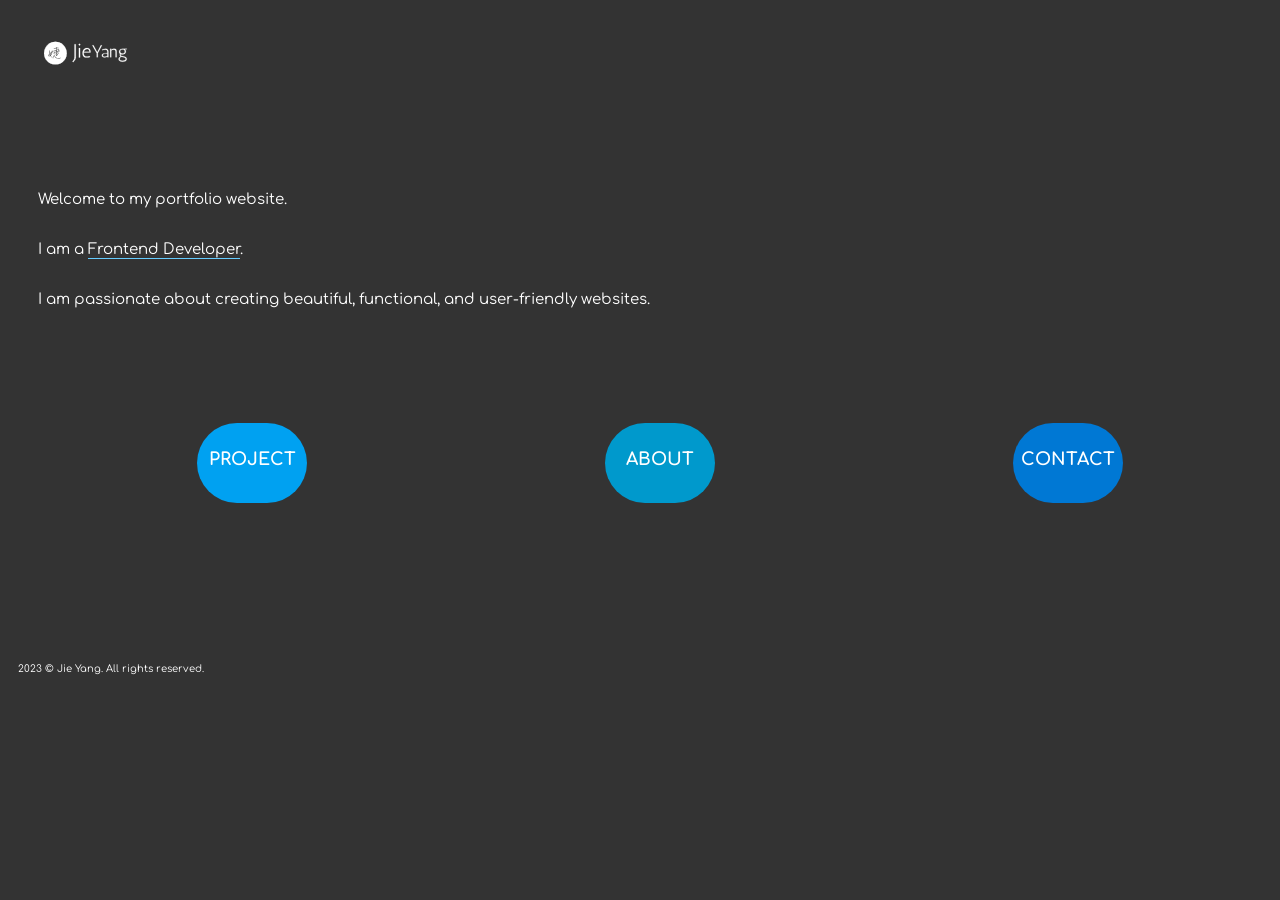
==== index.html @ 7325fe2e "Re-establishing repo contents Moving contents to a new repo to avoid issues with unwanted files" ====
<!DOCTYPE html>
<html lang="en">
<head>
    <meta charset="UTF-8">
    <meta name="viewport" content="initial-scale=1.0, width=device-width">
    <title>JIE YANG PORTFOLIO</title>
    <link rel="preconnect" href="https://fonts.googleapis.com">
    <link rel="preconnect" href="https://fonts.gstatic.com" crossorigin>
    <link href="https://fonts.googleapis.com/css2?family=Comfortaa:wght@300&display=swap" rel="stylesheet">
    <link href="css/main.css" rel="stylesheet">

    <script defer type="module" src="js/main.js"></script>

</head>
<body>
    <header id="index-main-header">
        <div id="logo">
            <a href="index.html"><img src="images/logo.svg" alt="logo"></a>
        </div>
    </header>

    <section id="intro">
        <h2 class="hidden">self-intro</h2>
        <p>Welcome to my portfolio website. <br>I am a <span class="underline">Frontend Developer</span>.<br> I am passionate about creating beautiful, functional, and user-friendly websites.</p>
        <nav id="index-main-nav">
            <ul>
                <li><a href="project.html" id="left"><h3>PROJECT</h3></a></li>
                <li><a href="about.html" id="middle"><h3>ABOUT</h3></a></li>
                <li><a href="contact.html" id="right"><h3>CONTACT</h3></a></li>
            </ul>
        </nav>
    </section>

    <footer id="main-footer">
        <p>2023 © Jie Yang. All rights reserved.</p>
    </footer>


</body>
</html>
---- css/main.css ----
body{font-family:"Comfortaa",arial,sans-serif;background-color:#333;color:#fff}.hidden{display:none}a{text-decoration:none;color:#fff}li{list-style:none}#main-header{display:flex;justify-content:space-between}#main-header #logo{width:200px;margin:30px 30px}#main-header #main-nav .hamburger-button{width:55px;height:40px;background:url(../images/hamburger.svg) no-repeat center;margin-top:40px;transition:all .5s ease;border:0}#main-header #main-nav .hamburger-button.expanded{transform:rotate(90deg)}#main-header #main-nav #burger-con{width:100%;margin-top:40px;margin-bottom:15px;display:none}#main-header #main-nav #burger-con.slide-toggle{display:block}#main-header #main-nav #burger-con ul{padding:0;color:#fff;z-index:333}#main-header #main-nav #burger-con ul li a{display:block;padding:10px;width:120px;height:35px;text-align:center;font-size:20px}#main-header #main-nav #burger-con ul li a:hover{color:#6cf}@media screen and (min-width: 768px){#main-header #logo{width:300px}#main-header #main-nav .hamburger-button{display:none}#main-header #main-nav #burger-con{display:block}#main-header #main-nav ul{display:flex;justify-content:space-around}#main-header #main-nav ul li a{padding:10px;width:60px;height:60px}}@media screen and (min-width: 1920px){#main-header #main-nav ul li a{padding:10px;width:100px;height:100px}}#index-main-header #logo{display:block;height:90px;margin-top:35px;margin-left:35px;max-width:85px;z-index:333}#index-main-header #logo .logo1{width:150px}@media screen and (min-width: 768px){#index-main-header #logo .logo1{height:90px;width:200px}}#thanks-light-box{display:flex;justify-content:space-around}#thanks-light-box #close-btn{background-color:rgba(0,0,0,0);border:none;width:50px;height:50px}#thanks-light-box p{margin:200px auto;line-height:30px}#thanks-light-box .heart-icon{position:absolute;top:60%;left:50%}#main-footer{display:flex;justify-content:space-between;margin-top:150px}#main-footer p{font-size:10px;margin-left:10px}#case-footer{display:flex;justify-content:space-evenly}#case-footer a{display:block;width:50%;height:30%;text-align:center}#case-footer a img{width:50%;height:50%}#case-footer footer p{line-height:40px}.project-image{position:relative;overflow:hidden}.project-hero-h2{position:absolute;top:-20px;left:0;width:100%;height:100%;background-color:rgba(0,0,0,.4);color:#fff;padding:20px;opacity:0;transition:opacity .3s ease;pointer-events:none;display:flex;justify-content:center;align-items:center}.project-image:hover .project-hero-h2{opacity:1;pointer-events:auto}.video-player{display:flex;flex-direction:column;align-items:center;height:100vh}.video-player #myVideo{max-width:800px;width:100%}.controls{margin-top:25px;display:flex;justify-content:center}.video-btn{width:90px;height:75px;border-radius:75px;padding:8px 16px;margin:0 5px;font-size:16px;cursor:pointer;color:#333;background-color:#fff}.video-btn:hover{background-color:#6cf}#intro{margin-top:50px}#intro p{line-height:50px;font-size:15px;margin-left:30px}#intro .underline{text-decoration:underline;text-underline-position:under;text-decoration-color:#6cf;padding-bottom:5px;margin-bottom:5px}#index-main-nav{margin-top:80px}#index-main-nav ul{display:flex;justify-content:space-around}#index-main-nav ul li a{display:block;text-align:center;width:110px;height:80px;border-radius:75px;color:#fff;font-size:15px}#index-main-nav ul li a:hover{border:2px solid #fff;transition:.5s ease-in-out}#index-main-nav ul li h3{text-align:center;padding-top:25%}#index-main-nav ul li #left{background-color:#00a1f1}#index-main-nav ul li #middle{background-color:#09c}#index-main-nav ul li #right{background-color:#0078d4}@media screen and (min-width: 1920px){#index-main-nav a{width:150px;height:100px;line-height:3;font-size:20px}}#project .title{margin-top:50px}#project .title h2{margin-left:10px}#project p{margin:20px 30px 10px;line-height:35px}#project #select{margin-top:50px}#project #select ul{display:flex;justify-content:space-evenly}#project #select ul button{width:80px;height:50px;border-radius:75PX;background-color:#09c;color:#fff}#project #select ul button:hover{border:2px solid #fff;background-color:#6cf}#project-gallery{margin:0 auto;max-width:1920px}.gallery-box{width:90%;margin:10px}.gallery-image{width:100%;height:230px;transition:transform .3s ease-in-out}.gallery-image:hover{transform:scale(0.9)}@media screen and (min-width: 768px){#select ul button{width:110px;height:80px}#project-gallery{display:flex;flex-wrap:wrap;justify-content:space-around}.gallery-box{width:48%}.gallery-image{height:90%}}#project-case{margin-top:100px;margin-bottom:50px}#project-case img{max-width:100%}#project-case h2{color:#00a1f1;line-height:50px}#project-case #case-study{margin-top:50px}#project-case #case-study h3{font-size:16px;margin-top:20px;color:#00a1f1}#project-case #case-study p{font-size:13px;line-height:30px}#project-case #case-study img{max-width:100%}#self-intro{position:relative}#self-intro .self-image{position:absolute;max-width:50%;height:auto;z-index:-333;bottom:35%;right:10px}#self-intro div{max-width:100%;position:relative}#self-intro div p{line-height:30px;font-size:16px;margin:20px 50px}#self-intro div .icon{width:30px;height:30px}@media screen and (min-width: 768px){#self-intro .self-image{bottom:-15%;right:10px}#self-intro div{max-width:100%}#self-intro div p{line-height:30px;font-size:16px;margin:20px 50px}#self-intro div .icon{width:30px;height:30px}}@media screen and (min-width: 1920px){#self-intro .self-image{bottom:-20%}}#contact{margin-top:80px}#contact h2{margin-bottom:50px}#contact p{line-height:30px;margin:30px 30px}#find #send-email{width:90%;height:80px;margin:0 auto;border-radius:75px;background-color:#fff;color:#000;display:flex;justify-content:space-between}#find #send-email p{margin:20px;font-size:20px}#find #send-email p img{width:35%;height:35%}#find #send-email a{width:30%;height:100%;border-radius:75px;background-color:#09c;z-index:333;display:flex;justify-content:center;align-items:center}#find #send-email a:hover{border:2px solid #fff;background-color:#6cf}#find #social-media{width:90%;margin:40px auto;border:2px solid #6cf}#find #social-media .social-media-icon{display:flex;justify-content:space-evenly;margin-top:50px}#find #social-media .social-media-icon p{margin:50px 100px 20px 80px}#send-message .form-message #message-btn{width:30%;background-color:#09c;color:#fff;font-size:20px}#send-message .form-message #message-btn:hover{border:2px solid #fff;background-color:#6cf}#send-message .form-message textarea{height:200px}#send-message .form-message input,#send-message textarea,#send-message button{width:90%;height:80px;margin:20px 20px;border-radius:75px}#send-message #name{border:2px solid #00a1f1}#send-message #email{border:2px solid #09c}#send-message #message{border:2px solid #0078d4;height:300px}#thanks-light-box{width:60%;display:none;position:fixed;top:50%;left:50%;transform:translate(-50%, -50%);background-color:#333;color:#fff;padding:20px;border-radius:5px;box-shadow:0 0 10px rgba(0,0,0,.5)}#thanks-light-box #close-btn{background-color:rgba(0,0,0,0);border:none;width:50px;height:50px}#thanks-light-box p{margin:200px 50px;line-height:30px}#thanks-light-box .heart-icon{position:absolute;top:70%;left:50%}@media screen and (min-width: 768px){#find #send-email{height:100px}#find #send-email p{font-size:1fpx}#find #send-email p img{width:50%;height:50%}#find #send-email a{width:30%}#find #social-media{height:300px}#send-message{margin-left:30px}#send-message .form-message #message-btn{height:120px}}@media screen and (min-width: 1920px){#find #send-email{height:150px}#find #send-email a{width:20%}#send-message{margin-left:50px}#send-message .form-message #message-btn{height:180px;width:20%}}/*# sourceMappingURL=main.css.map */
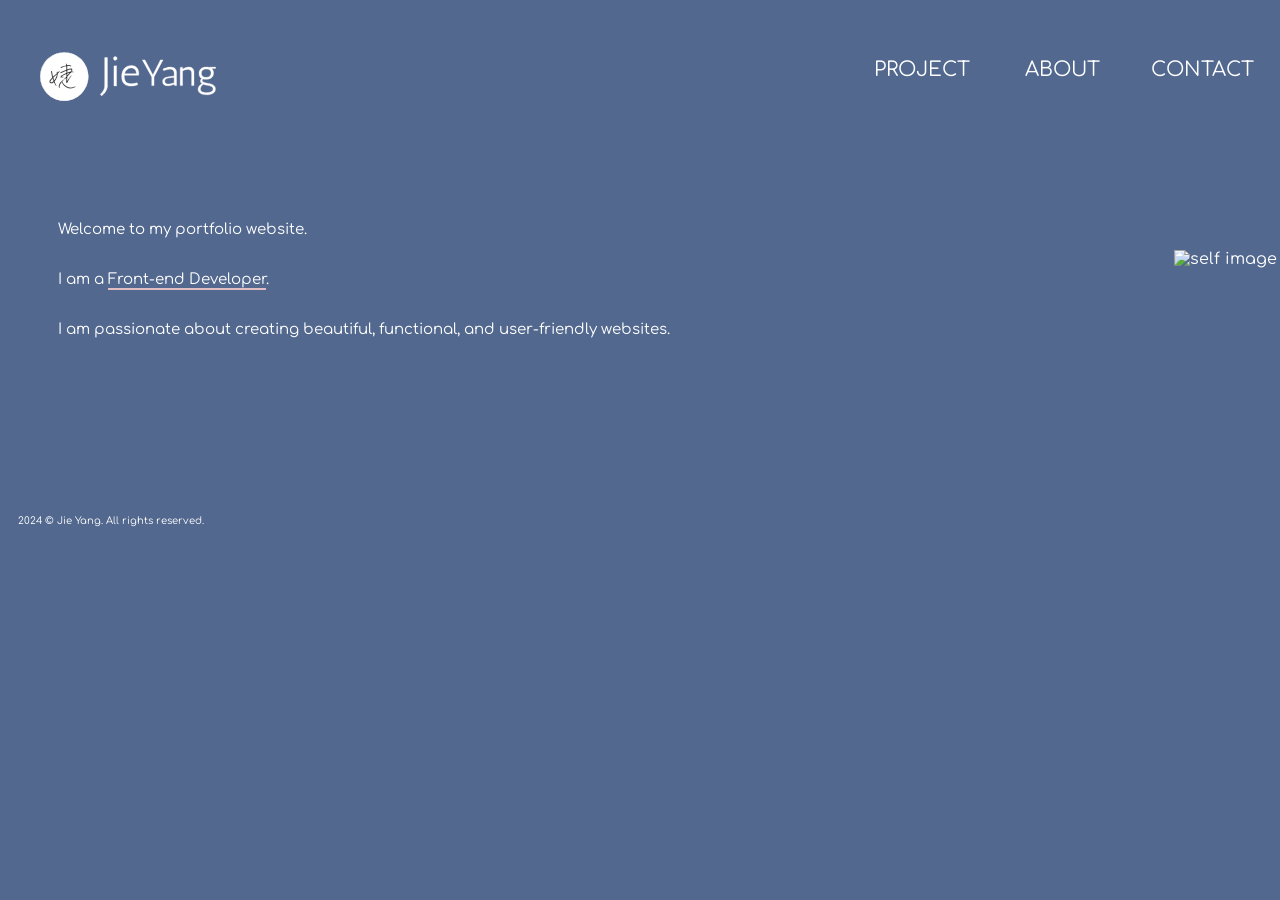
==== commit c86b9210: "redesign the website" ====
--- a/index.html
+++ b/index.html
@@ -9,30 +9,36 @@
     <link href="https://fonts.googleapis.com/css2?family=Comfortaa:wght@300&display=swap" rel="stylesheet">
     <link href="css/main.css" rel="stylesheet">
 
-    <script defer type="module" src="js/main.js"></script>
 
 </head>
-<body>
-    <header id="index-main-header">
+<body id="index-page">
+
+    <header id="main-header">
         <div id="logo">
             <a href="index.html"><img src="images/logo.svg" alt="logo"></a>
         </div>
+    <nav id="main-nav">
+        <h2 class="hidden">Main Navigation</h2>
+        <button id="button" class="hamburger-button"></button>
+        <div id="burger-con">
+            <ul id="burger-menu">
+                <li><a href="project.html">PROJECT</a></li>
+                <li><a href="about.html">ABOUT</a></li>
+                <li><a href="contact.html">CONTACT</a></li>
+            </ul>
+        </div>
+    </nav>
     </header>
 
     <section id="intro">
         <h2 class="hidden">self-intro</h2>
-        <p>Welcome to my portfolio website. <br>I am a <span class="underline">Frontend Developer</span>.<br> I am passionate about creating beautiful, functional, and user-friendly websites.</p>
-        <nav id="index-main-nav">
-            <ul>
-                <li><a href="project.html" id="left"><h3>PROJECT</h3></a></li>
-                <li><a href="about.html" id="middle"><h3>ABOUT</h3></a></li>
-                <li><a href="contact.html" id="right"><h3>CONTACT</h3></a></li>
-            </ul>
-        </nav>
+        <p>Welcome to my portfolio website. <br>I am a <span class="underline">Front-end Developer</span>.<br> I am passionate about creating beautiful, functional, and user-friendly websites.</p>
+            <img src="images/self.png" alt="self image" class="self-image-hat">
+
     </section>
 
     <footer id="main-footer">
-        <p>2023 © Jie Yang. All rights reserved.</p>
+        <p>2024 © Jie Yang. All rights reserved.</p>
     </footer>
 
 
--- a/css/main.css
+++ b/css/main.css
@@ -1 +1 @@
-body{font-family:"Comfortaa",arial,sans-serif;background-color:#333;color:#fff}.hidden{display:none}a{text-decoration:none;color:#fff}li{list-style:none}#main-header{display:flex;justify-content:space-between}#main-header #logo{width:200px;margin:30px 30px}#main-header #main-nav .hamburger-button{width:55px;height:40px;background:url(../images/hamburger.svg) no-repeat center;margin-top:40px;transition:all .5s ease;border:0}#main-header #main-nav .hamburger-button.expanded{transform:rotate(90deg)}#main-header #main-nav #burger-con{width:100%;margin-top:40px;margin-bottom:15px;display:none}#main-header #main-nav #burger-con.slide-toggle{display:block}#main-header #main-nav #burger-con ul{padding:0;color:#fff;z-index:333}#main-header #main-nav #burger-con ul li a{display:block;padding:10px;width:120px;height:35px;text-align:center;font-size:20px}#main-header #main-nav #burger-con ul li a:hover{color:#6cf}@media screen and (min-width: 768px){#main-header #logo{width:300px}#main-header #main-nav .hamburger-button{display:none}#main-header #main-nav #burger-con{display:block}#main-header #main-nav ul{display:flex;justify-content:space-around}#main-header #main-nav ul li a{padding:10px;width:60px;height:60px}}@media screen and (min-width: 1920px){#main-header #main-nav ul li a{padding:10px;width:100px;height:100px}}#index-main-header #logo{display:block;height:90px;margin-top:35px;margin-left:35px;max-width:85px;z-index:333}#index-main-header #logo .logo1{width:150px}@media screen and (min-width: 768px){#index-main-header #logo .logo1{height:90px;width:200px}}#thanks-light-box{display:flex;justify-content:space-around}#thanks-light-box #close-btn{background-color:rgba(0,0,0,0);border:none;width:50px;height:50px}#thanks-light-box p{margin:200px auto;line-height:30px}#thanks-light-box .heart-icon{position:absolute;top:60%;left:50%}#main-footer{display:flex;justify-content:space-between;margin-top:150px}#main-footer p{font-size:10px;margin-left:10px}#case-footer{display:flex;justify-content:space-evenly}#case-footer a{display:block;width:50%;height:30%;text-align:center}#case-footer a img{width:50%;height:50%}#case-footer footer p{line-height:40px}.project-image{position:relative;overflow:hidden}.project-hero-h2{position:absolute;top:-20px;left:0;width:100%;height:100%;background-color:rgba(0,0,0,.4);color:#fff;padding:20px;opacity:0;transition:opacity .3s ease;pointer-events:none;display:flex;justify-content:center;align-items:center}.project-image:hover .project-hero-h2{opacity:1;pointer-events:auto}.video-player{display:flex;flex-direction:column;align-items:center;height:100vh}.video-player #myVideo{max-width:800px;width:100%}.controls{margin-top:25px;display:flex;justify-content:center}.video-btn{width:90px;height:75px;border-radius:75px;padding:8px 16px;margin:0 5px;font-size:16px;cursor:pointer;color:#333;background-color:#fff}.video-btn:hover{background-color:#6cf}#intro{margin-top:50px}#intro p{line-height:50px;font-size:15px;margin-left:30px}#intro .underline{text-decoration:underline;text-underline-position:under;text-decoration-color:#6cf;padding-bottom:5px;margin-bottom:5px}#index-main-nav{margin-top:80px}#index-main-nav ul{display:flex;justify-content:space-around}#index-main-nav ul li a{display:block;text-align:center;width:110px;height:80px;border-radius:75px;color:#fff;font-size:15px}#index-main-nav ul li a:hover{border:2px solid #fff;transition:.5s ease-in-out}#index-main-nav ul li h3{text-align:center;padding-top:25%}#index-main-nav ul li #left{background-color:#00a1f1}#index-main-nav ul li #middle{background-color:#09c}#index-main-nav ul li #right{background-color:#0078d4}@media screen and (min-width: 1920px){#index-main-nav a{width:150px;height:100px;line-height:3;font-size:20px}}#project .title{margin-top:50px}#project .title h2{margin-left:10px}#project p{margin:20px 30px 10px;line-height:35px}#project #select{margin-top:50px}#project #select ul{display:flex;justify-content:space-evenly}#project #select ul button{width:80px;height:50px;border-radius:75PX;background-color:#09c;color:#fff}#project #select ul button:hover{border:2px solid #fff;background-color:#6cf}#project-gallery{margin:0 auto;max-width:1920px}.gallery-box{width:90%;margin:10px}.gallery-image{width:100%;height:230px;transition:transform .3s ease-in-out}.gallery-image:hover{transform:scale(0.9)}@media screen and (min-width: 768px){#select ul button{width:110px;height:80px}#project-gallery{display:flex;flex-wrap:wrap;justify-content:space-around}.gallery-box{width:48%}.gallery-image{height:90%}}#project-case{margin-top:100px;margin-bottom:50px}#project-case img{max-width:100%}#project-case h2{color:#00a1f1;line-height:50px}#project-case #case-study{margin-top:50px}#project-case #case-study h3{font-size:16px;margin-top:20px;color:#00a1f1}#project-case #case-study p{font-size:13px;line-height:30px}#project-case #case-study img{max-width:100%}#self-intro{position:relative}#self-intro .self-image{position:absolute;max-width:50%;height:auto;z-index:-333;bottom:35%;right:10px}#self-intro div{max-width:100%;position:relative}#self-intro div p{line-height:30px;font-size:16px;margin:20px 50px}#self-intro div .icon{width:30px;height:30px}@media screen and (min-width: 768px){#self-intro .self-image{bottom:-15%;right:10px}#self-intro div{max-width:100%}#self-intro div p{line-height:30px;font-size:16px;margin:20px 50px}#self-intro div .icon{width:30px;height:30px}}@media screen and (min-width: 1920px){#self-intro .self-image{bottom:-20%}}#contact{margin-top:80px}#contact h2{margin-bottom:50px}#contact p{line-height:30px;margin:30px 30px}#find #send-email{width:90%;height:80px;margin:0 auto;border-radius:75px;background-color:#fff;color:#000;display:flex;justify-content:space-between}#find #send-email p{margin:20px;font-size:20px}#find #send-email p img{width:35%;height:35%}#find #send-email a{width:30%;height:100%;border-radius:75px;background-color:#09c;z-index:333;display:flex;justify-content:center;align-items:center}#find #send-email a:hover{border:2px solid #fff;background-color:#6cf}#find #social-media{width:90%;margin:40px auto;border:2px solid #6cf}#find #social-media .social-media-icon{display:flex;justify-content:space-evenly;margin-top:50px}#find #social-media .social-media-icon p{margin:50px 100px 20px 80px}#send-message .form-message #message-btn{width:30%;background-color:#09c;color:#fff;font-size:20px}#send-message .form-message #message-btn:hover{border:2px solid #fff;background-color:#6cf}#send-message .form-message textarea{height:200px}#send-message .form-message input,#send-message textarea,#send-message button{width:90%;height:80px;margin:20px 20px;border-radius:75px}#send-message #name{border:2px solid #00a1f1}#send-message #email{border:2px solid #09c}#send-message #message{border:2px solid #0078d4;height:300px}#thanks-light-box{width:60%;display:none;position:fixed;top:50%;left:50%;transform:translate(-50%, -50%);background-color:#333;color:#fff;padding:20px;border-radius:5px;box-shadow:0 0 10px rgba(0,0,0,.5)}#thanks-light-box #close-btn{background-color:rgba(0,0,0,0);border:none;width:50px;height:50px}#thanks-light-box p{margin:200px 50px;line-height:30px}#thanks-light-box .heart-icon{position:absolute;top:70%;left:50%}@media screen and (min-width: 768px){#find #send-email{height:100px}#find #send-email p{font-size:1fpx}#find #send-email p img{width:50%;height:50%}#find #send-email a{width:30%}#find #social-media{height:300px}#send-message{margin-left:30px}#send-message .form-message #message-btn{height:120px}}@media screen and (min-width: 1920px){#find #send-email{height:150px}#find #send-email a{width:20%}#send-message{margin-left:50px}#send-message .form-message #message-btn{height:180px;width:20%}}/*# sourceMappingURL=main.css.map */+body{font-family:"Comfortaa",arial,sans-serif;background-color:#52688f;color:#fff}.hidden{display:none}a{text-decoration:none;color:#fff}li{list-style:none}#main-header{display:flex;justify-content:space-between}#main-header #logo{width:140px;margin:30px 30px}#main-header #main-nav .hamburger-button{width:55px;height:40px;background:url(../images/hamburger.svg) no-repeat center;margin-top:40px;transition:all .5s ease;border:0}#main-header #main-nav .hamburger-button.expanded{transform:rotate(90deg)}#main-header #main-nav #burger-con{width:100%;margin-top:40px;margin-bottom:15px;display:none}#main-header #main-nav #burger-con.slide-toggle{display:block}#main-header #main-nav #burger-con ul{padding:0;color:#fff;z-index:333}#main-header #main-nav #burger-con ul li a{display:block;padding:10px;width:120px;height:35px;text-align:center;font-size:20px}#main-header #main-nav #burger-con ul li a:hover{color:#e1bcc3}@media screen and (min-width: 768px){#main-header #logo{width:180px}#main-header #main-nav .hamburger-button{display:none}#main-header #main-nav #burger-con{display:block}#main-header #main-nav ul{display:flex;justify-content:space-around}#main-header #main-nav ul li a{padding:10px;width:60px;height:60px}}@media screen and (min-width: 1920px){#main-header #main-nav ul li a{padding:10px;width:100px;height:100px}}#thanks-light-box{display:flex;justify-content:space-around}#thanks-light-box #close-btn{background-color:rgba(0,0,0,0);border:none;width:50px;height:50px}#thanks-light-box p{margin:200px auto;line-height:30px}#thanks-light-box .heart-icon{position:absolute;top:60%;left:50%}#main-footer{display:flex;justify-content:space-between;margin-top:150px;margin-bottom:10px}#main-footer p{font-size:10px;margin-left:10px}#index{position:relative}#index footer{position:absolute;top:150%}@media screen and (min-width: 728px){#index{position:relative}#index footer{position:absolute;top:180%}}.project-image{position:relative;overflow:hidden}.project-hero-h2{position:absolute;top:-20px;left:0;width:100%;height:100%;background-color:rgba(0,0,0,.4);color:#fff;padding:20px;opacity:0;transition:opacity .3s ease;pointer-events:none;display:flex;justify-content:center;align-items:center}.project-image:hover .project-hero-h2{opacity:1;pointer-events:auto}.video-player{display:flex;flex-direction:column;align-items:center;height:auto;position:relative}.video-player #myVideo{width:100%}.controls{position:absolute;top:50%;left:50%;transform:translate(-50%, -50%);justify-content:center;display:none}.controls .video-btn{width:50px;height:50px;border-radius:50%;cursor:pointer;background-color:#bf787e;margin:0 5px;border:none}.controls .video-btn:hover{background-color:#e1bcc3}@media screen and (min-width: 768px){#myVideo{max-width:80%}.video-btn{width:120px;height:120px;margin:0px 15px}}@media screen and (min-width: 1920px){.video-btn{width:350px;height:350px;margin:0px 20px}}#intro{margin:50px 20px;position:relative}#intro p{line-height:50px;font-size:15px;margin-left:30px}#intro .underline{text-decoration:underline;text-decoration-thickness:2px;text-underline-position:under;text-decoration-color:#e1bcc3;padding-bottom:5px;margin-bottom:5px}.self-image-hat{position:absolute;max-width:45%;height:auto;z-index:-333;top:100%;right:-25px}@media screen and (min-width: 768px){.self-image-hat{max-width:35%;height:auto;z-index:-333;top:70%}}@media screen and (min-width: 1200px){.self-image-hat{max-width:30%;height:auto;z-index:-333;top:30%}}@media screen and (min-width: 1920px){#index-main-nav a{width:150px;height:100px;line-height:3;font-size:20px}}#project{margin-bottom:-10px}#project .title{margin-top:50px}#project .title h2{margin-left:10px}#project p{margin:20px 30px 10px;line-height:35px}#project #select{margin-top:80px;margin-bottom:20px}#project #select ul{display:flex}#project #select ul button{margin-left:15px;font-size:15px;width:100px;height:90px;border-radius:75px;background-color:#bf787e;color:#fff}#project #select ul button:hover{border:2px solid #fff;background-color:#e1bcc3}#project-gallery{margin:0 auto}.gallery-box{background-color:rgba(13,67,115,.5);box-shadow:0px 4px 8px rgba(0,0,0,.2);margin:10px 0;padding:20px}.gallery-box .project-title{font-size:12px;color:#e1bcc3;margin-bottom:20px}.gallery-image{width:44vh;height:30vh;transition:transform .3s ease-in-out}.gallery-image:hover{transform:scale(0.9)}@media screen and (min-width: 768px){#project-gallery{display:flex;flex-wrap:wrap;justify-content:space-around;margin:0 auto}#project-gallery .gallery-box .project-title{font-size:15px;margin:20px 0}#project-gallery .gallery-image{width:600px;height:400px}}#project-case{margin-top:100px;margin-bottom:50px}#project-case img{max-width:100%}#project-case h2{color:#bf787e;line-height:50px}#project-case #case-study{margin-top:50px}#project-case #case-study h3{font-size:16px;margin-top:20px;color:#bf787e}#project-case #case-study p{font-size:13px;line-height:30px}#project-case #case-study img{max-width:100%}#self-intro #tools-images{display:flex;justify-content:space-around;margin-top:30px;margin-bottom:50px}#self-intro .pink{color:#e1bcc3}#self-intro div{padding:20px 40px;border-radius:2%}#self-intro div p{line-height:30px;font-size:12px;margin:20px 0px}#self-intro div h3{margin-bottom:50px}#self-intro div .icon{width:30px;height:30px}#self-intro #work{background-color:rgba(13,67,115,.5);box-shadow:0px 4px 8px rgba(0,0,0,.2)}#self-intro #work #education{margin:0 auto}#self-intro #life{margin-top:30px;background-color:rgba(13,67,115,.5);box-shadow:0px 4px 8px rgba(0,0,0,.2)}#self-intro #hobby-images{display:flex;justify-content:space-around;margin-bottom:20px}@media screen and (min-width: 768px){#self-intro div p{font-size:15px}}#contact{margin-top:50px}#contact h2{margin-bottom:50px;font-size:15px}#contact p{line-height:30px;margin:30px 30px;font-size:12px}#find #send-email{width:80%;height:60px;margin:0 auto;border-radius:75px;background-color:#fff;color:#343434;display:flex;justify-content:space-between}#find #send-email #email-placeholder{margin:20px;font-size:15px}#find #send-email #email-placeholder img{width:25px;height:25px}#find #send-email a{width:30%;height:100%;border-radius:75px;background-color:#bf787e;z-index:333;display:flex;justify-content:center;align-items:center}#find #send-email a:hover{border:2px solid #fff;background-color:#e1bcc3}#find #social-media{width:85%;margin:40px auto;border:2px solid #e1bcc3;border-radius:10%;font-size:12px}#find #social-media img{width:25px;height:25px}#find #social-media .social-media-icon{display:flex;justify-content:space-evenly;margin-top:10px}#find #social-media .social-media-icon p{margin:50px 100px 20px 80px}#send-message{background-color:rgba(13,67,115,.5);box-shadow:0px 4px 8px rgba(0,0,0,.2);border-radius:5%}#send-message h2{padding-top:50px;margin-left:20px;font-size:15px}#send-message img{width:35px;height:35px}#send-message .form-message #message-btn{width:30%;height:75px;background-color:#bf787e;color:#fff;font-size:18px}#send-message .form-message #message-btn:hover{border:2px solid #fff;background-color:#e1bcc3}#send-message .form-message textarea{height:200px}#send-message .form-message input,#send-message textarea,#send-message button{width:90%;height:65px;margin:20px 20px;border-radius:55px;border:2px solid #bf787e}#thanks-light-box{width:60%;display:none;position:fixed;top:50%;left:50%;transform:translate(-50%, -50%);background-color:#52688f;color:#fff;padding:20px;border-radius:5px;box-shadow:0 0 10px rgba(0,0,0,.5)}#thanks-light-box #close-btn{background-color:rgba(0,0,0,0);border:none;width:35px;height:35px}#thanks-light-box p{margin:200px 50px;line-height:30px}#thanks-light-box .heart-icon{position:absolute;top:70%;left:50%}@media screen and (min-width: 768px){#content{width:60%;margin:0 auto}#contact h2{font-size:20px}#contact p{font-size:15px}#find #send-email{height:75px}#find #send-email p{font-size:20px}#find #send-email p img{width:50%;height:50%}#find #send-email a{width:25%}#find #social-media{height:200px}#send-message{margin:30px auto}#send-message .form-message #message-btn{width:22%;height:80px}#send-message .form-message input,#send-message textarea,#send-message button{width:65%;height:65px;margin:20px 15%}}@media screen and (min-width: 1920px){#find #send-email{width:60%}#find a{width:20%}.form-message #message-btn{width:20%;height:80px}.form-message input,textarea,button{width:60%;height:80px;margin:20px 15%}}/*# sourceMappingURL=main.css.map */
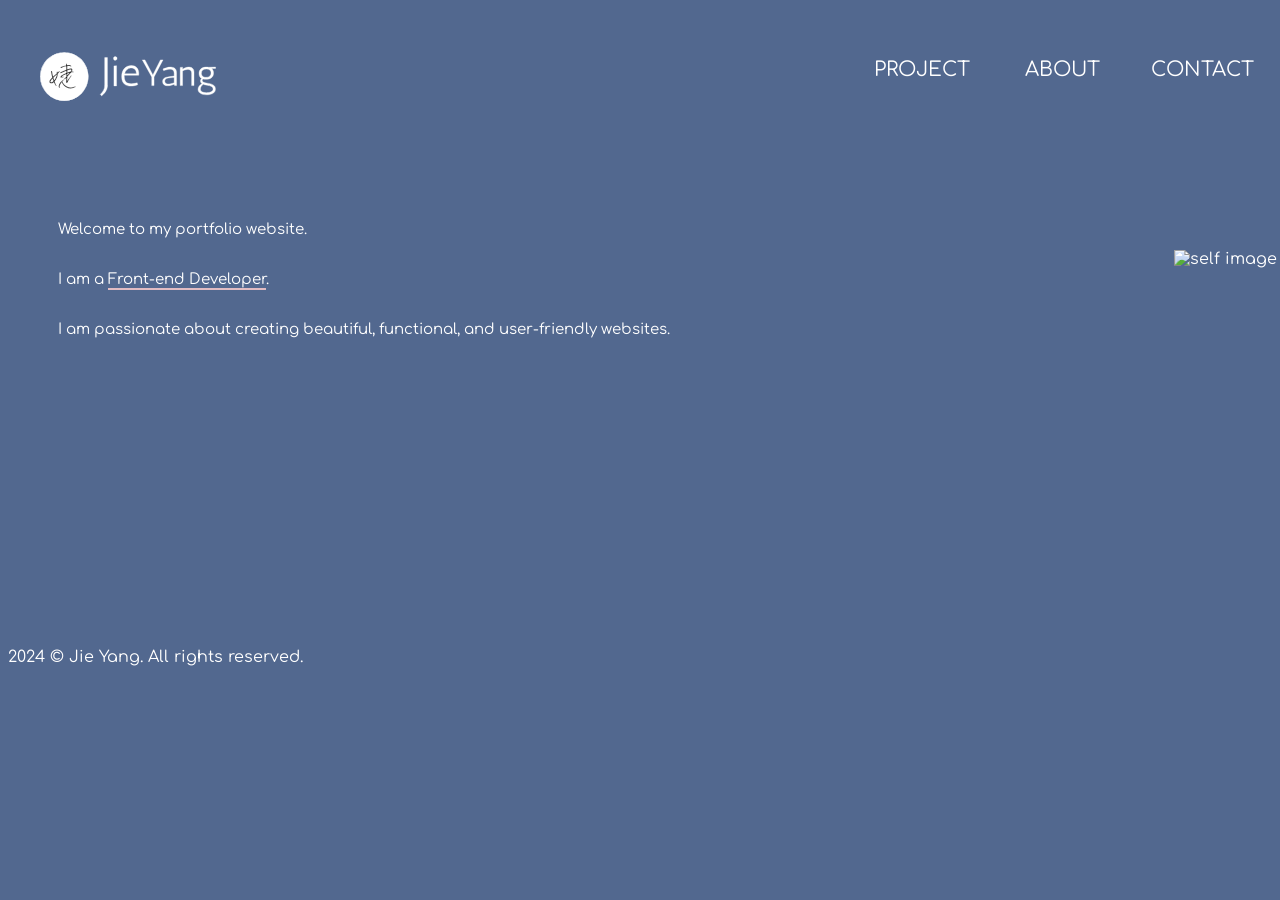
==== commit 862177d0: "adding js.modules" ====
--- a/index.html
+++ b/index.html
@@ -8,10 +8,10 @@
     <link rel="preconnect" href="https://fonts.gstatic.com" crossorigin>
     <link href="https://fonts.googleapis.com/css2?family=Comfortaa:wght@300&display=swap" rel="stylesheet">
     <link href="css/main.css" rel="stylesheet">
-
+    <script type="module" defer src="js/main.js"></script>
 
 </head>
-<body id="index-page">
+<body data-page="index-page">
 
     <header id="main-header">
         <div id="logo">
@@ -37,7 +37,7 @@
 
     </section>
 
-    <footer id="main-footer">
+    <footer id="index-footer">
         <p>2024 © Jie Yang. All rights reserved.</p>
     </footer>
 
--- a/css/main.css
+++ b/css/main.css
@@ -1 +1 @@
-body{font-family:"Comfortaa",arial,sans-serif;background-color:#52688f;color:#fff}.hidden{display:none}a{text-decoration:none;color:#fff}li{list-style:none}#main-header{display:flex;justify-content:space-between}#main-header #logo{width:140px;margin:30px 30px}#main-header #main-nav .hamburger-button{width:55px;height:40px;background:url(../images/hamburger.svg) no-repeat center;margin-top:40px;transition:all .5s ease;border:0}#main-header #main-nav .hamburger-button.expanded{transform:rotate(90deg)}#main-header #main-nav #burger-con{width:100%;margin-top:40px;margin-bottom:15px;display:none}#main-header #main-nav #burger-con.slide-toggle{display:block}#main-header #main-nav #burger-con ul{padding:0;color:#fff;z-index:333}#main-header #main-nav #burger-con ul li a{display:block;padding:10px;width:120px;height:35px;text-align:center;font-size:20px}#main-header #main-nav #burger-con ul li a:hover{color:#e1bcc3}@media screen and (min-width: 768px){#main-header #logo{width:180px}#main-header #main-nav .hamburger-button{display:none}#main-header #main-nav #burger-con{display:block}#main-header #main-nav ul{display:flex;justify-content:space-around}#main-header #main-nav ul li a{padding:10px;width:60px;height:60px}}@media screen and (min-width: 1920px){#main-header #main-nav ul li a{padding:10px;width:100px;height:100px}}#thanks-light-box{display:flex;justify-content:space-around}#thanks-light-box #close-btn{background-color:rgba(0,0,0,0);border:none;width:50px;height:50px}#thanks-light-box p{margin:200px auto;line-height:30px}#thanks-light-box .heart-icon{position:absolute;top:60%;left:50%}#main-footer{display:flex;justify-content:space-between;margin-top:150px;margin-bottom:10px}#main-footer p{font-size:10px;margin-left:10px}#index{position:relative}#index footer{position:absolute;top:150%}@media screen and (min-width: 728px){#index{position:relative}#index footer{position:absolute;top:180%}}.project-image{position:relative;overflow:hidden}.project-hero-h2{position:absolute;top:-20px;left:0;width:100%;height:100%;background-color:rgba(0,0,0,.4);color:#fff;padding:20px;opacity:0;transition:opacity .3s ease;pointer-events:none;display:flex;justify-content:center;align-items:center}.project-image:hover .project-hero-h2{opacity:1;pointer-events:auto}.video-player{display:flex;flex-direction:column;align-items:center;height:auto;position:relative}.video-player #myVideo{width:100%}.controls{position:absolute;top:50%;left:50%;transform:translate(-50%, -50%);justify-content:center;display:none}.controls .video-btn{width:50px;height:50px;border-radius:50%;cursor:pointer;background-color:#bf787e;margin:0 5px;border:none}.controls .video-btn:hover{background-color:#e1bcc3}@media screen and (min-width: 768px){#myVideo{max-width:80%}.video-btn{width:120px;height:120px;margin:0px 15px}}@media screen and (min-width: 1920px){.video-btn{width:350px;height:350px;margin:0px 20px}}#intro{margin:50px 20px;position:relative}#intro p{line-height:50px;font-size:15px;margin-left:30px}#intro .underline{text-decoration:underline;text-decoration-thickness:2px;text-underline-position:under;text-decoration-color:#e1bcc3;padding-bottom:5px;margin-bottom:5px}.self-image-hat{position:absolute;max-width:45%;height:auto;z-index:-333;top:100%;right:-25px}@media screen and (min-width: 768px){.self-image-hat{max-width:35%;height:auto;z-index:-333;top:70%}}@media screen and (min-width: 1200px){.self-image-hat{max-width:30%;height:auto;z-index:-333;top:30%}}@media screen and (min-width: 1920px){#index-main-nav a{width:150px;height:100px;line-height:3;font-size:20px}}#project{margin-bottom:-10px}#project .title{margin-top:50px}#project .title h2{margin-left:10px}#project p{margin:20px 30px 10px;line-height:35px}#project #select{margin-top:80px;margin-bottom:20px}#project #select ul{display:flex}#project #select ul button{margin-left:15px;font-size:15px;width:100px;height:90px;border-radius:75px;background-color:#bf787e;color:#fff}#project #select ul button:hover{border:2px solid #fff;background-color:#e1bcc3}#project-gallery{margin:0 auto}.gallery-box{background-color:rgba(13,67,115,.5);box-shadow:0px 4px 8px rgba(0,0,0,.2);margin:10px 0;padding:20px}.gallery-box .project-title{font-size:12px;color:#e1bcc3;margin-bottom:20px}.gallery-image{width:44vh;height:30vh;transition:transform .3s ease-in-out}.gallery-image:hover{transform:scale(0.9)}@media screen and (min-width: 768px){#project-gallery{display:flex;flex-wrap:wrap;justify-content:space-around;margin:0 auto}#project-gallery .gallery-box .project-title{font-size:15px;margin:20px 0}#project-gallery .gallery-image{width:600px;height:400px}}#project-case{margin-top:100px;margin-bottom:50px}#project-case img{max-width:100%}#project-case h2{color:#bf787e;line-height:50px}#project-case #case-study{margin-top:50px}#project-case #case-study h3{font-size:16px;margin-top:20px;color:#bf787e}#project-case #case-study p{font-size:13px;line-height:30px}#project-case #case-study img{max-width:100%}#self-intro #tools-images{display:flex;justify-content:space-around;margin-top:30px;margin-bottom:50px}#self-intro .pink{color:#e1bcc3}#self-intro div{padding:20px 40px;border-radius:2%}#self-intro div p{line-height:30px;font-size:12px;margin:20px 0px}#self-intro div h3{margin-bottom:50px}#self-intro div .icon{width:30px;height:30px}#self-intro #work{background-color:rgba(13,67,115,.5);box-shadow:0px 4px 8px rgba(0,0,0,.2)}#self-intro #work #education{margin:0 auto}#self-intro #life{margin-top:30px;background-color:rgba(13,67,115,.5);box-shadow:0px 4px 8px rgba(0,0,0,.2)}#self-intro #hobby-images{display:flex;justify-content:space-around;margin-bottom:20px}@media screen and (min-width: 768px){#self-intro div p{font-size:15px}}#contact{margin-top:50px}#contact h2{margin-bottom:50px;font-size:15px}#contact p{line-height:30px;margin:30px 30px;font-size:12px}#find #send-email{width:80%;height:60px;margin:0 auto;border-radius:75px;background-color:#fff;color:#343434;display:flex;justify-content:space-between}#find #send-email #email-placeholder{margin:20px;font-size:15px}#find #send-email #email-placeholder img{width:25px;height:25px}#find #send-email a{width:30%;height:100%;border-radius:75px;background-color:#bf787e;z-index:333;display:flex;justify-content:center;align-items:center}#find #send-email a:hover{border:2px solid #fff;background-color:#e1bcc3}#find #social-media{width:85%;margin:40px auto;border:2px solid #e1bcc3;border-radius:10%;font-size:12px}#find #social-media img{width:25px;height:25px}#find #social-media .social-media-icon{display:flex;justify-content:space-evenly;margin-top:10px}#find #social-media .social-media-icon p{margin:50px 100px 20px 80px}#send-message{background-color:rgba(13,67,115,.5);box-shadow:0px 4px 8px rgba(0,0,0,.2);border-radius:5%}#send-message h2{padding-top:50px;margin-left:20px;font-size:15px}#send-message img{width:35px;height:35px}#send-message .form-message #message-btn{width:30%;height:75px;background-color:#bf787e;color:#fff;font-size:18px}#send-message .form-message #message-btn:hover{border:2px solid #fff;background-color:#e1bcc3}#send-message .form-message textarea{height:200px}#send-message .form-message input,#send-message textarea,#send-message button{width:90%;height:65px;margin:20px 20px;border-radius:55px;border:2px solid #bf787e}#thanks-light-box{width:60%;display:none;position:fixed;top:50%;left:50%;transform:translate(-50%, -50%);background-color:#52688f;color:#fff;padding:20px;border-radius:5px;box-shadow:0 0 10px rgba(0,0,0,.5)}#thanks-light-box #close-btn{background-color:rgba(0,0,0,0);border:none;width:35px;height:35px}#thanks-light-box p{margin:200px 50px;line-height:30px}#thanks-light-box .heart-icon{position:absolute;top:70%;left:50%}@media screen and (min-width: 768px){#content{width:60%;margin:0 auto}#contact h2{font-size:20px}#contact p{font-size:15px}#find #send-email{height:75px}#find #send-email p{font-size:20px}#find #send-email p img{width:50%;height:50%}#find #send-email a{width:25%}#find #social-media{height:200px}#send-message{margin:30px auto}#send-message .form-message #message-btn{width:22%;height:80px}#send-message .form-message input,#send-message textarea,#send-message button{width:65%;height:65px;margin:20px 15%}}@media screen and (min-width: 1920px){#find #send-email{width:60%}#find a{width:20%}.form-message #message-btn{width:20%;height:80px}.form-message input,textarea,button{width:60%;height:80px;margin:20px 15%}}/*# sourceMappingURL=main.css.map */+body{font-family:"Comfortaa",arial,sans-serif;background-color:#52688f;color:#fff}.hidden{display:none}a{text-decoration:none;color:#fff}li{list-style:none}#main-header{display:flex;justify-content:space-between}#main-header #logo{width:140px;margin:30px 30px}#main-header #main-nav .hamburger-button{width:55px;height:40px;background:url(../images/hamburger.svg) no-repeat center;margin-top:40px;transition:all .5s ease;border:0}#main-header #main-nav .hamburger-button.expanded{transform:rotate(90deg)}#main-header #main-nav #burger-con{width:100%;margin-top:40px;margin-bottom:15px;display:none}#main-header #main-nav #burger-con.slide-toggle{display:block}#main-header #main-nav #burger-con ul{padding:0;color:#fff;z-index:333}#main-header #main-nav #burger-con ul li a{display:block;padding:10px;width:120px;height:35px;text-align:center;font-size:20px}#main-header #main-nav #burger-con ul li a:hover{color:#e1bcc3}@media screen and (min-width: 768px){#main-header #logo{width:180px}#main-header #main-nav .hamburger-button{display:none}#main-header #main-nav #burger-con{display:block}#main-header #main-nav ul{display:flex;justify-content:space-around}#main-header #main-nav ul li a{padding:10px;width:60px;height:60px}}@media screen and (min-width: 1920px){#main-header #main-nav ul li a{padding:10px;width:100px;height:100px}}#thanks-light-box{display:flex;justify-content:space-around}#thanks-light-box #close-btn{background-color:rgba(0,0,0,0);border:none;width:50px;height:50px}#thanks-light-box p{margin:200px auto;line-height:30px}#thanks-light-box .heart-icon{position:absolute;top:60%;left:50%}body{position:relative}body #index-footer{position:absolute;top:150%}#main-footer{display:flex;justify-content:space-between;margin-top:150px;margin-bottom:10px}#main-footer #main-footer p{font-size:10px;margin-left:10px}@media screen and (min-width: 768px){body{position:relative}body #index-footer{position:absolute;top:180%}}.project-image{position:relative;overflow:hidden}.project-hero-h2{position:absolute;top:-20px;left:0;width:100%;height:100%;background-color:rgba(0,0,0,.4);color:#fff;padding:20px;opacity:0;transition:opacity .3s ease;pointer-events:none;display:flex;justify-content:center;align-items:center}.project-image:hover .project-hero-h2{opacity:1;pointer-events:auto}.video-player{display:flex;flex-direction:column;align-items:center;height:auto;position:relative}.video-player #myVideo{width:100%}.controls{position:absolute;top:50%;left:50%;transform:translate(-50%, -50%);justify-content:center;display:none}.controls .video-btn{width:50px;height:50px;border-radius:50%;cursor:pointer;background-color:#bf787e;margin:0 5px;border:none}.controls .video-btn:hover{background-color:#e1bcc3}@media screen and (min-width: 768px){#myVideo{max-width:80%}.video-btn{width:120px;height:120px;margin:0px 15px}}@media screen and (min-width: 1920px){.video-btn{width:350px;height:350px;margin:0px 20px}}#intro{margin:50px 20px;position:relative}#intro p{line-height:50px;font-size:15px;margin-left:30px}#intro .underline{text-decoration:underline;text-decoration-thickness:2px;text-underline-position:under;text-decoration-color:#e1bcc3;padding-bottom:5px;margin-bottom:5px}.self-image-hat{position:absolute;max-width:45%;height:auto;z-index:-333;top:100%;right:-25px}@media screen and (min-width: 768px){.self-image-hat{max-width:35%;height:auto;z-index:-333;top:70%}}@media screen and (min-width: 1200px){.self-image-hat{max-width:30%;height:auto;z-index:-333;top:30%}}@media screen and (min-width: 1920px){#index-main-nav a{width:150px;height:100px;line-height:3;font-size:20px}}#project{margin-bottom:-10px}#project .title{margin-top:50px}#project .title h2{margin-left:10px}#project p{margin:20px 30px 10px;line-height:35px}#project #select{margin-top:80px;margin-bottom:20px}#project #select ul{display:flex}#project #select ul button{margin-left:15px;font-size:15px;width:100px;height:90px;border-radius:75px;background-color:#bf787e;color:#fff}#project #select ul button:hover{border:2px solid #fff;background-color:#e1bcc3}#project-gallery{margin:0 auto}.gallery-box{background-color:rgba(13,67,115,.5);box-shadow:0px 4px 8px rgba(0,0,0,.2);margin:10px 0;padding:20px}.gallery-box .project-title{font-size:12px;color:#e1bcc3;margin-bottom:20px}.gallery-image{width:90%;height:30vh;margin:0 25px;transition:transform .3s ease-in-out}.gallery-image:hover{transform:scale(0.9)}@media screen and (min-width: 768px){#project-gallery{display:flex;flex-wrap:wrap;justify-content:space-around;margin:0 auto}#project-gallery .gallery-box .project-title{font-size:15px;margin:20px 0}#project-gallery .gallery-image{width:600px;height:400px}}#project-case{margin-top:100px;margin-bottom:50px}#project-case img{max-width:100%}#project-case h2{color:#bf787e;line-height:50px}#project-case #case-study{margin-top:50px}#project-case #case-study h3{font-size:16px;margin-top:20px;color:#bf787e}#project-case #case-study p{font-size:13px;line-height:30px}#project-case #case-study img{max-width:100%}#self-intro #tools-images{display:flex;justify-content:space-around;margin-top:30px;margin-bottom:50px}#self-intro .pink{color:#e1bcc3;letter-spacing:-200px}#self-intro div{padding:20px 40px;border-radius:2%}#self-intro div p{line-height:30px;font-size:12px;margin:20px 0px}#self-intro div h3{margin-bottom:50px}#self-intro div .icon{width:30px;height:30px}#self-intro #work{background-color:rgba(13,67,115,.5);box-shadow:0px 4px 8px rgba(0,0,0,.2)}#self-intro #work #education{margin:0 auto}#self-intro #life{margin-top:30px;background-color:rgba(13,67,115,.5);box-shadow:0px 4px 8px rgba(0,0,0,.2)}#self-intro #hobby-images{display:flex;justify-content:space-around;margin-bottom:20px}@media screen and (min-width: 768px){#self-intro div p{font-size:15px}}#contact{margin-top:50px}#contact h2{margin-bottom:50px;font-size:15px}#contact p{line-height:30px;margin:30px 30px;font-size:12px}#find #send-email{width:80%;height:60px;margin:0 auto;border-radius:75px;background-color:#fff;color:#343434;display:flex;justify-content:space-between}#find #send-email #email-placeholder{margin:20px;font-size:15px}#find #send-email #email-placeholder img{width:25px;height:25px}#find #send-email a{width:30%;height:100%;border-radius:75px;background-color:#bf787e;z-index:333;display:flex;justify-content:center;align-items:center}#find #send-email a:hover{border:2px solid #fff;background-color:#e1bcc3}#find #social-media{width:85%;margin:40px auto;border:2px solid #e1bcc3;border-radius:10%;font-size:12px}#find #social-media img{width:25px;height:25px}#find #social-media .social-media-icon{display:flex;justify-content:space-evenly;margin-top:10px}#find #social-media .social-media-icon p{margin:50px 100px 20px 80px}#send-message{background-color:rgba(13,67,115,.5);box-shadow:0px 4px 8px rgba(0,0,0,.2);border-radius:5%}#send-message h2{padding-top:50px;margin-left:20px;font-size:15px}#send-message img{width:35px;height:35px}#send-message .form-message #message-btn{width:30%;height:75px;background-color:#bf787e;color:#fff;font-size:18px}#send-message .form-message #message-btn:hover{border:2px solid #fff;background-color:#e1bcc3}#send-message .form-message textarea{height:200px}#send-message .form-message input,#send-message textarea,#send-message button{width:90%;height:65px;margin:20px 20px;border-radius:55px;border:2px solid #bf787e}#thanks-light-box{width:60%;display:none;position:fixed;top:50%;left:50%;transform:translate(-50%, -50%);background-color:#52688f;color:#fff;padding:20px;border-radius:5px;box-shadow:0 0 10px rgba(0,0,0,.5)}#thanks-light-box #close-btn{background-color:rgba(0,0,0,0);border:none;width:35px;height:35px}#thanks-light-box p{margin:200px 50px;line-height:30px}#thanks-light-box .heart-icon{position:absolute;top:70%;left:50%}@media screen and (min-width: 768px){#content{width:60%;margin:0 auto}#contact h2{font-size:20px}#contact p{font-size:15px}#find #send-email{height:75px}#find #send-email p{font-size:20px}#find #send-email p img{width:50%;height:50%}#find #send-email a{width:25%}#find #social-media{height:200px}#send-message{margin:30px auto}#send-message .form-message #message-btn{width:22%;height:80px}#send-message .form-message input,#send-message textarea,#send-message button{width:65%;height:65px;margin:20px 15%}}@media screen and (min-width: 1920px){#find #send-email{width:60%}#find a{width:20%}.form-message #message-btn{width:20%;height:80px}.form-message input,textarea,button{width:60%;height:80px;margin:20px 15%}}/*# sourceMappingURL=main.css.map */
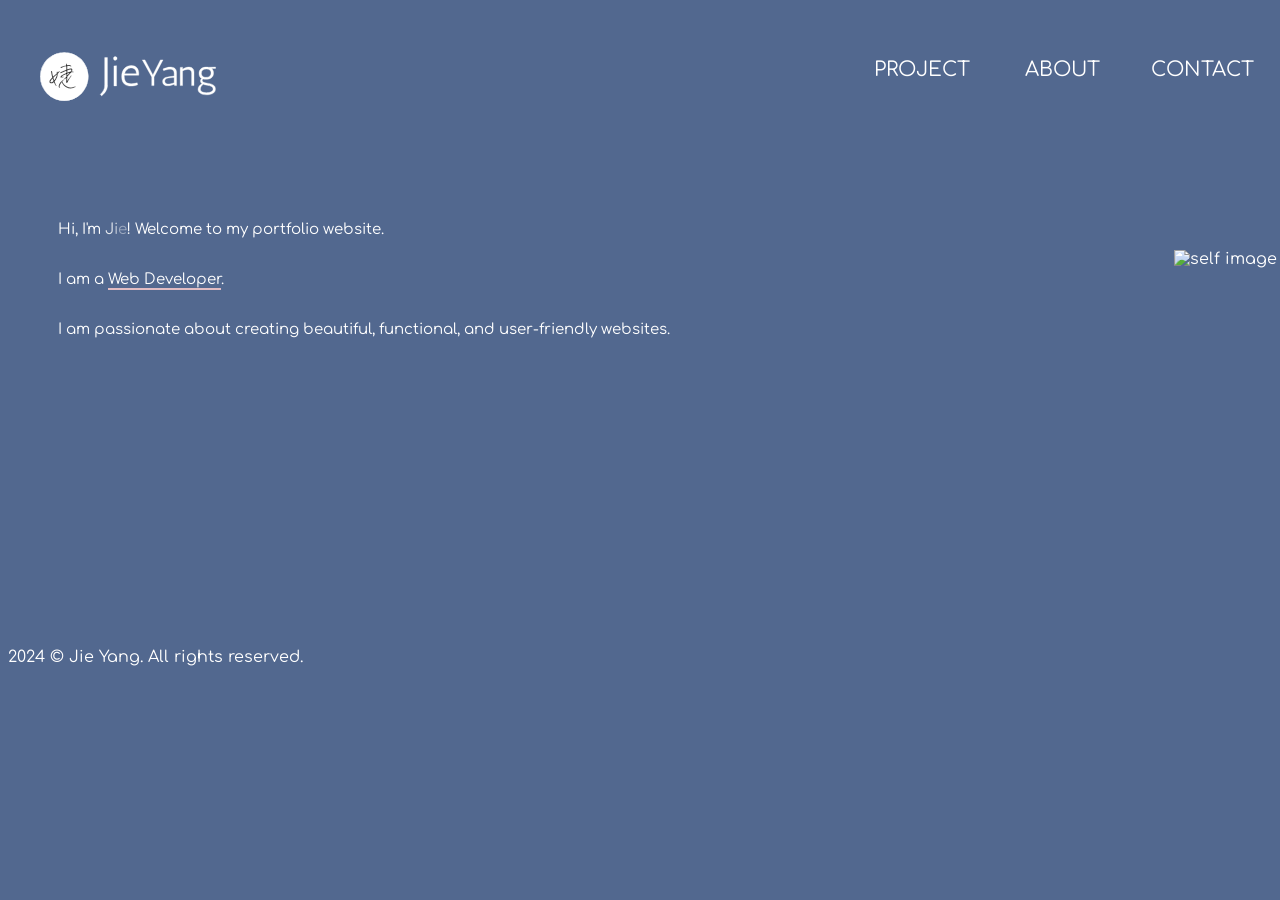
==== commit a8b93105: "update portfolio" ====
--- a/index.html
+++ b/index.html
@@ -8,6 +8,9 @@
     <link rel="preconnect" href="https://fonts.gstatic.com" crossorigin>
     <link href="https://fonts.googleapis.com/css2?family=Comfortaa:wght@300&display=swap" rel="stylesheet">
     <link href="css/main.css" rel="stylesheet">
+    <script defer src="https://cdnjs.cloudflare.com/ajax/libs/gsap/3.12.4/gsap.min.js"></script>
+    <script defer src="js/SplitText.js"></script>
+
     <script type="module" defer src="js/main.js"></script>
 
 </head>
@@ -32,7 +35,7 @@
 
     <section id="intro">
         <h2 class="hidden">self-intro</h2>
-        <p>Welcome to my portfolio website. <br>I am a <span class="underline">Front-end Developer</span>.<br> I am passionate about creating beautiful, functional, and user-friendly websites.</p>
+        <p>Hi, I'm <span id="web">Jie</span>!  Welcome to my portfolio website. <br>I am a <span class="underline">Web Developer</span>.<br> I am passionate about creating beautiful, functional, and user-friendly websites.</p>
             <img src="images/self.png" alt="self image" class="self-image-hat">
 
     </section>
--- a/css/main.css
+++ b/css/main.css
@@ -1 +1 @@
-body{font-family:"Comfortaa",arial,sans-serif;background-color:#52688f;color:#fff}.hidden{display:none}a{text-decoration:none;color:#fff}li{list-style:none}#main-header{display:flex;justify-content:space-between}#main-header #logo{width:140px;margin:30px 30px}#main-header #main-nav .hamburger-button{width:55px;height:40px;background:url(../images/hamburger.svg) no-repeat center;margin-top:40px;transition:all .5s ease;border:0}#main-header #main-nav .hamburger-button.expanded{transform:rotate(90deg)}#main-header #main-nav #burger-con{width:100%;margin-top:40px;margin-bottom:15px;display:none}#main-header #main-nav #burger-con.slide-toggle{display:block}#main-header #main-nav #burger-con ul{padding:0;color:#fff;z-index:333}#main-header #main-nav #burger-con ul li a{display:block;padding:10px;width:120px;height:35px;text-align:center;font-size:20px}#main-header #main-nav #burger-con ul li a:hover{color:#e1bcc3}@media screen and (min-width: 768px){#main-header #logo{width:180px}#main-header #main-nav .hamburger-button{display:none}#main-header #main-nav #burger-con{display:block}#main-header #main-nav ul{display:flex;justify-content:space-around}#main-header #main-nav ul li a{padding:10px;width:60px;height:60px}}@media screen and (min-width: 1920px){#main-header #main-nav ul li a{padding:10px;width:100px;height:100px}}#thanks-light-box{display:flex;justify-content:space-around}#thanks-light-box #close-btn{background-color:rgba(0,0,0,0);border:none;width:50px;height:50px}#thanks-light-box p{margin:200px auto;line-height:30px}#thanks-light-box .heart-icon{position:absolute;top:60%;left:50%}body{position:relative}body #index-footer{position:absolute;top:150%}#main-footer{display:flex;justify-content:space-between;margin-top:150px;margin-bottom:10px}#main-footer #main-footer p{font-size:10px;margin-left:10px}@media screen and (min-width: 768px){body{position:relative}body #index-footer{position:absolute;top:180%}}.project-image{position:relative;overflow:hidden}.project-hero-h2{position:absolute;top:-20px;left:0;width:100%;height:100%;background-color:rgba(0,0,0,.4);color:#fff;padding:20px;opacity:0;transition:opacity .3s ease;pointer-events:none;display:flex;justify-content:center;align-items:center}.project-image:hover .project-hero-h2{opacity:1;pointer-events:auto}.video-player{display:flex;flex-direction:column;align-items:center;height:auto;position:relative}.video-player #myVideo{width:100%}.controls{position:absolute;top:50%;left:50%;transform:translate(-50%, -50%);justify-content:center;display:none}.controls .video-btn{width:50px;height:50px;border-radius:50%;cursor:pointer;background-color:#bf787e;margin:0 5px;border:none}.controls .video-btn:hover{background-color:#e1bcc3}@media screen and (min-width: 768px){#myVideo{max-width:80%}.video-btn{width:120px;height:120px;margin:0px 15px}}@media screen and (min-width: 1920px){.video-btn{width:350px;height:350px;margin:0px 20px}}#intro{margin:50px 20px;position:relative}#intro p{line-height:50px;font-size:15px;margin-left:30px}#intro .underline{text-decoration:underline;text-decoration-thickness:2px;text-underline-position:under;text-decoration-color:#e1bcc3;padding-bottom:5px;margin-bottom:5px}.self-image-hat{position:absolute;max-width:45%;height:auto;z-index:-333;top:100%;right:-25px}@media screen and (min-width: 768px){.self-image-hat{max-width:35%;height:auto;z-index:-333;top:70%}}@media screen and (min-width: 1200px){.self-image-hat{max-width:30%;height:auto;z-index:-333;top:30%}}@media screen and (min-width: 1920px){#index-main-nav a{width:150px;height:100px;line-height:3;font-size:20px}}#project{margin-bottom:-10px}#project .title{margin-top:50px}#project .title h2{margin-left:10px}#project p{margin:20px 30px 10px;line-height:35px}#project #select{margin-top:80px;margin-bottom:20px}#project #select ul{display:flex}#project #select ul button{margin-left:15px;font-size:15px;width:100px;height:90px;border-radius:75px;background-color:#bf787e;color:#fff}#project #select ul button:hover{border:2px solid #fff;background-color:#e1bcc3}#project-gallery{margin:0 auto}.gallery-box{background-color:rgba(13,67,115,.5);box-shadow:0px 4px 8px rgba(0,0,0,.2);margin:10px 0;padding:20px}.gallery-box .project-title{font-size:12px;color:#e1bcc3;margin-bottom:20px}.gallery-image{width:90%;height:30vh;margin:0 25px;transition:transform .3s ease-in-out}.gallery-image:hover{transform:scale(0.9)}@media screen and (min-width: 768px){#project-gallery{display:flex;flex-wrap:wrap;justify-content:space-around;margin:0 auto}#project-gallery .gallery-box .project-title{font-size:15px;margin:20px 0}#project-gallery .gallery-image{width:600px;height:400px}}#project-case{margin-top:100px;margin-bottom:50px}#project-case img{max-width:100%}#project-case h2{color:#bf787e;line-height:50px}#project-case #case-study{margin-top:50px}#project-case #case-study h3{font-size:16px;margin-top:20px;color:#bf787e}#project-case #case-study p{font-size:13px;line-height:30px}#project-case #case-study img{max-width:100%}#self-intro #tools-images{display:flex;justify-content:space-around;margin-top:30px;margin-bottom:50px}#self-intro .pink{color:#e1bcc3;letter-spacing:-200px}#self-intro div{padding:20px 40px;border-radius:2%}#self-intro div p{line-height:30px;font-size:12px;margin:20px 0px}#self-intro div h3{margin-bottom:50px}#self-intro div .icon{width:30px;height:30px}#self-intro #work{background-color:rgba(13,67,115,.5);box-shadow:0px 4px 8px rgba(0,0,0,.2)}#self-intro #work #education{margin:0 auto}#self-intro #life{margin-top:30px;background-color:rgba(13,67,115,.5);box-shadow:0px 4px 8px rgba(0,0,0,.2)}#self-intro #hobby-images{display:flex;justify-content:space-around;margin-bottom:20px}@media screen and (min-width: 768px){#self-intro div p{font-size:15px}}#contact{margin-top:50px}#contact h2{margin-bottom:50px;font-size:15px}#contact p{line-height:30px;margin:30px 30px;font-size:12px}#find #send-email{width:80%;height:60px;margin:0 auto;border-radius:75px;background-color:#fff;color:#343434;display:flex;justify-content:space-between}#find #send-email #email-placeholder{margin:20px;font-size:15px}#find #send-email #email-placeholder img{width:25px;height:25px}#find #send-email a{width:30%;height:100%;border-radius:75px;background-color:#bf787e;z-index:333;display:flex;justify-content:center;align-items:center}#find #send-email a:hover{border:2px solid #fff;background-color:#e1bcc3}#find #social-media{width:85%;margin:40px auto;border:2px solid #e1bcc3;border-radius:10%;font-size:12px}#find #social-media img{width:25px;height:25px}#find #social-media .social-media-icon{display:flex;justify-content:space-evenly;margin-top:10px}#find #social-media .social-media-icon p{margin:50px 100px 20px 80px}#send-message{background-color:rgba(13,67,115,.5);box-shadow:0px 4px 8px rgba(0,0,0,.2);border-radius:5%}#send-message h2{padding-top:50px;margin-left:20px;font-size:15px}#send-message img{width:35px;height:35px}#send-message .form-message #message-btn{width:30%;height:75px;background-color:#bf787e;color:#fff;font-size:18px}#send-message .form-message #message-btn:hover{border:2px solid #fff;background-color:#e1bcc3}#send-message .form-message textarea{height:200px}#send-message .form-message input,#send-message textarea,#send-message button{width:90%;height:65px;margin:20px 20px;border-radius:55px;border:2px solid #bf787e}#thanks-light-box{width:60%;display:none;position:fixed;top:50%;left:50%;transform:translate(-50%, -50%);background-color:#52688f;color:#fff;padding:20px;border-radius:5px;box-shadow:0 0 10px rgba(0,0,0,.5)}#thanks-light-box #close-btn{background-color:rgba(0,0,0,0);border:none;width:35px;height:35px}#thanks-light-box p{margin:200px 50px;line-height:30px}#thanks-light-box .heart-icon{position:absolute;top:70%;left:50%}@media screen and (min-width: 768px){#content{width:60%;margin:0 auto}#contact h2{font-size:20px}#contact p{font-size:15px}#find #send-email{height:75px}#find #send-email p{font-size:20px}#find #send-email p img{width:50%;height:50%}#find #send-email a{width:25%}#find #social-media{height:200px}#send-message{margin:30px auto}#send-message .form-message #message-btn{width:22%;height:80px}#send-message .form-message input,#send-message textarea,#send-message button{width:65%;height:65px;margin:20px 15%}}@media screen and (min-width: 1920px){#find #send-email{width:60%}#find a{width:20%}.form-message #message-btn{width:20%;height:80px}.form-message input,textarea,button{width:60%;height:80px;margin:20px 15%}}/*# sourceMappingURL=main.css.map */+body{font-family:"Comfortaa",arial,sans-serif;background-color:#52688f;color:#fff}.hidden{display:none}a{text-decoration:none;color:#fff}li{list-style:none}#main-header{display:flex;justify-content:space-between}#main-header #logo{width:140px;margin:30px 30px}#main-header #main-nav .hamburger-button{width:55px;height:40px;background:url(../images/hamburger.svg) no-repeat center;margin-top:40px;transition:all .5s ease;border:0}#main-header #main-nav .hamburger-button.expanded{transform:rotate(90deg)}#main-header #main-nav #burger-con{width:100%;margin-top:40px;margin-bottom:15px;display:none}#main-header #main-nav #burger-con.slide-toggle{display:block}#main-header #main-nav #burger-con ul{padding:0;color:#fff;z-index:333}#main-header #main-nav #burger-con ul li a{display:block;padding:10px;width:120px;height:35px;text-align:center;font-size:20px}#main-header #main-nav #burger-con ul li a:hover{color:#e1bcc3}@media screen and (min-width: 768px){#main-header #logo{width:180px}#main-header #main-nav .hamburger-button{display:none}#main-header #main-nav #burger-con{display:block}#main-header #main-nav ul{display:flex;justify-content:space-around}#main-header #main-nav ul li a{padding:10px;width:60px;height:60px}}@media screen and (min-width: 1920px){#main-header #main-nav ul li a{padding:10px;width:100px;height:100px}}#thanks-light-box{display:flex;justify-content:space-around}#thanks-light-box #close-btn{background-color:rgba(0,0,0,0);border:none;width:50px;height:50px}#thanks-light-box p{margin:200px auto;line-height:30px}#thanks-light-box .heart-icon{position:absolute;top:60%;left:50%}body{position:relative}body #index-footer{position:absolute;top:150%}#main-footer{display:flex;justify-content:space-between;margin-top:150px;margin-bottom:10px}#main-footer #main-footer p{font-size:10px;margin-left:10px}@media screen and (min-width: 768px){body{position:relative}body #index-footer{position:absolute;top:180%}}.project-image{position:relative;overflow:hidden}.project-hero-h2{position:absolute;top:-20px;left:0;width:100%;height:100%;background-color:rgba(0,0,0,.4);color:#fff;padding:20px;opacity:0;transition:opacity .3s ease;pointer-events:none;display:flex;justify-content:center;align-items:center}.project-image:hover .project-hero-h2{opacity:1;pointer-events:auto}.video-player{display:flex;flex-direction:column;align-items:center;height:auto;position:relative}.video-player #myVideo{width:90%}.controls{position:absolute;top:50%;left:50%;transform:translate(-50%, -50%);justify-content:center;display:none}.controls .video-btn{width:50px;height:50px;border-radius:50%;cursor:pointer;background-color:#bf787e;margin:0 5px;border:none}.controls .video-btn:hover{background-color:#e1bcc3}@media screen and (min-width: 768px){#myVideo{max-width:60%}.video-btn{width:120px;height:120px;margin:0px 15px}}@media screen and (min-width: 1920px){.video-btn{width:350px;height:350px;margin:0px 20px}}#intro{margin:50px 20px;position:relative}#intro p{line-height:50px;font-size:15px;margin-left:30px}#intro .underline{text-decoration:underline;text-decoration-thickness:2px;text-underline-position:under;text-decoration-color:#e1bcc3;padding-bottom:5px;margin-bottom:5px}.self-image-hat{position:absolute;max-width:45%;height:auto;z-index:-333;top:100%;right:-25px}@media screen and (min-width: 768px){.self-image-hat{max-width:35%;height:auto;z-index:-333;top:70%}}@media screen and (min-width: 1200px){.self-image-hat{max-width:30%;height:auto;z-index:-333;top:30%}}@media screen and (min-width: 1920px){#index-main-nav a{width:150px;height:100px;line-height:3;font-size:20px}}#project{margin-bottom:-10px}#project .title{margin-top:50px}#project .title h2{margin-left:10px}#project p{margin:20px 30px 10px;line-height:35px}#project #select{margin-top:80px;margin-bottom:20px}#project #select ul{display:flex}#project #select ul button{margin-left:15px;font-size:15px;width:90px;height:50px;border-radius:75px;background-color:#bf787e;color:#fff}#project #select ul button:hover{border:2px solid #fff;background-color:#e1bcc3}#project-gallery{margin:0 auto}.gallery-box{border:3px solid #e1bcc3;margin:10px 0;padding:20px}.gallery-box .project-title{font-size:12px;color:#e1bcc3;margin-bottom:20px}.gallery-image{width:85%;height:30vh;margin:0 30px;transition:transform .2s ease-in-out}.gallery-image:hover{transform:scale(0.97)}@media screen and (min-width: 768px){#project-gallery{display:flex;flex-wrap:wrap;justify-content:space-around;margin:0 auto}#project-gallery .gallery-box .project-title{font-size:15px;margin:20px 0}#project-gallery .gallery-image{width:350px;height:220px}}.case-page{background-color:#52688f}.left-icon{width:100px;height:100px}.material-symbols-outlined{color:#e1bcc3}video{max-width:80%}#project-case{margin-top:100px;margin-bottom:50px}#project-case img{max-width:100%;height:100%}#project-case h3{color:#e1bcc3;line-height:50px}#project-case #case-study{margin-top:50px}#project-case #case-study h3{font-size:16px;margin-top:20px;color:#e1bcc3}#project-case #case-study p{font-size:13px;line-height:30px}#project-case #case-study img{max-width:60%}#self-intro #resume{color:#e1bcc3}#self-intro #tools-images{display:flex;justify-content:space-around;margin:50px}#self-intro div{padding:20px 40px;border-radius:2%}#self-intro div p{line-height:35px;font-size:12px;margin:20px 0px}#self-intro div h3{margin-bottom:50px}#self-intro div .icon{width:30px;height:30px}#work{border:2px solid #e1bcc3;border-radius:15px}@media screen and (min-width: 768px){#self-intro{margin:50px;padding:50px}#self-intro div p{font-size:15px}}#contact{margin-top:50px}#contact h2{margin-bottom:50px;font-size:15px}#contact p{line-height:30px;margin:30px 30px;font-size:12px}#find #send-email{width:80%;height:60px;margin:0 auto;border-radius:75px;background-color:#fff;color:#343434;display:flex;justify-content:space-between}#find #send-email #email-placeholder{margin:20px;font-size:15px}#find #send-email #email-placeholder img{width:25px;height:25px}#find #send-email a{width:30%;height:100%;border-radius:75px;background-color:#bf787e;z-index:333;display:flex;justify-content:center;align-items:center}#find #send-email a:hover{border:2px solid #fff;background-color:#e1bcc3}#find #social-media{width:85%;margin:40px auto;border:2px solid #e1bcc3;border-radius:10%;font-size:12px}#find #social-media img{width:25px;height:25px}#find #social-media .social-media-icon{display:flex;justify-content:space-evenly;margin-top:10px}#find #social-media .social-media-icon p{margin:50px 100px 20px 80px}#send-message{background-color:rgba(13,67,115,.5);box-shadow:0px 4px 8px rgba(0,0,0,.2);border-radius:5%}#send-message h2{padding-top:50px;margin-left:20px;font-size:15px}#send-message img{width:35px;height:35px}#send-message .form-message #message-btn{width:25%;height:60px;background-color:#bf787e;color:#fff;font-size:18px}#send-message .form-message #message-btn:hover{border:2px solid #fff;background-color:#e1bcc3}#send-message .form-message textarea{height:200px}#send-message .form-message input,#send-message textarea,#send-message button{width:60%;height:40px;margin:20px 20px;border-radius:55px;border:2px solid #bf787e}#thanks-light-box{width:60%;display:none;position:fixed;top:50%;left:50%;transform:translate(-50%, -50%);background-color:#52688f;color:#fff;padding:20px;border-radius:5px;box-shadow:0 0 10px rgba(0,0,0,.5)}#thanks-light-box #close-btn{background-color:rgba(0,0,0,0);border:none;width:35px;height:35px}#thanks-light-box p{margin:200px 50px;line-height:30px}#thanks-light-box .heart-icon{position:absolute;top:70%;left:50%}@media screen and (min-width: 768px){#content{width:60%;margin:0 auto}#contact h2{font-size:20px}#contact p{font-size:15px}#find #send-email{height:75px}#find #send-email p{font-size:20px}#find #send-email p img{width:50%;height:50%}#find #send-email a{width:25%}#find #social-media{height:200px}#send-message{margin:30px auto}#send-message .form-message #message-btn{width:22%;height:80px}#send-message .form-message input,#send-message textarea,#send-message button{width:65%;height:45px;margin:20px 15%}}@media screen and (min-width: 1920px){#find #send-email{width:60%}#find a{width:20%}.form-message #message-btn{width:15%;height:80px}.form-message input,textarea,button{width:60%;height:90px;margin:20px 15%}}/*# sourceMappingURL=main.css.map */
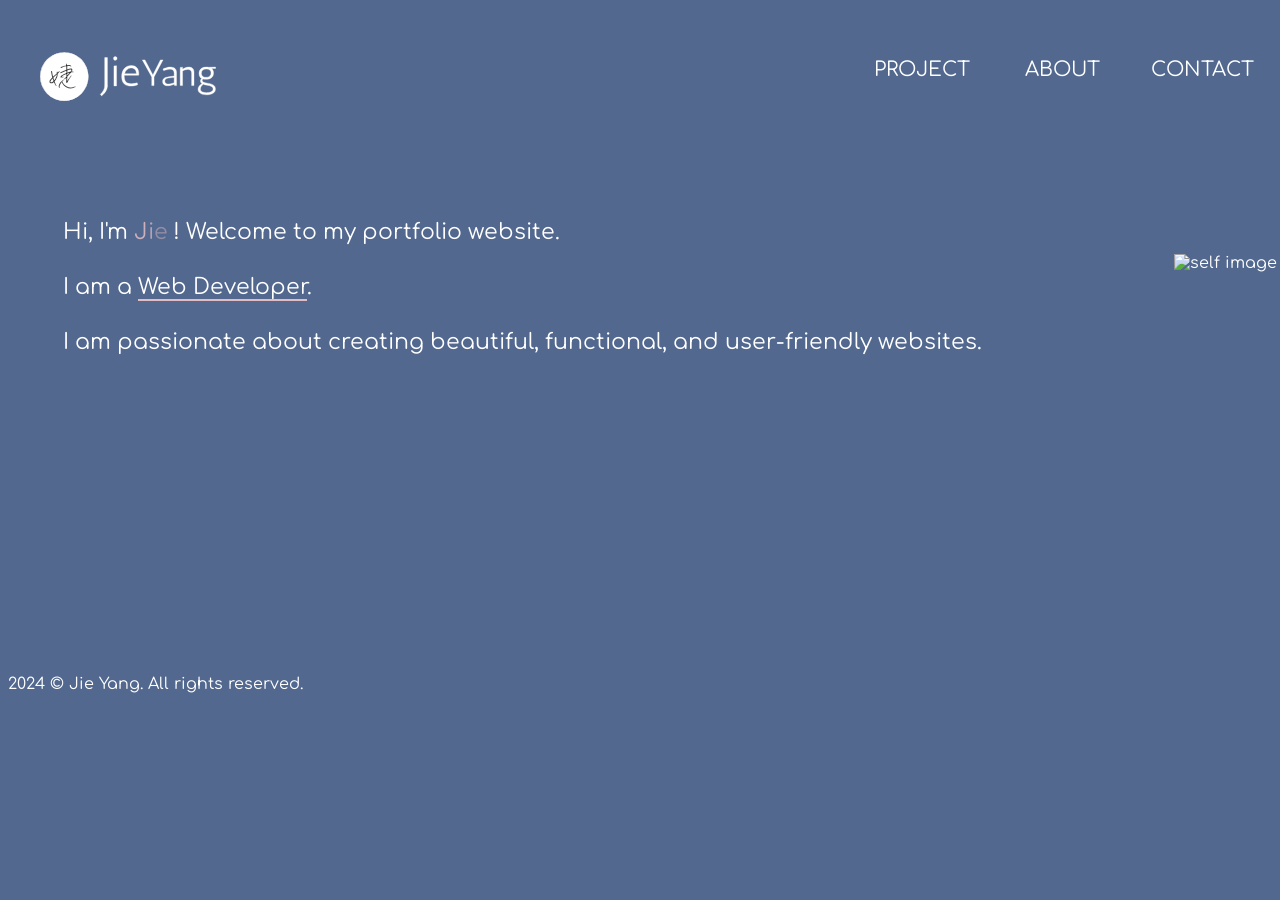
==== commit 5b76f2e5: "update" ====
--- a/index.html
+++ b/index.html
@@ -35,7 +35,7 @@
 
     <section id="intro">
         <h2 class="hidden">self-intro</h2>
-        <p>Hi, I'm <span id="web">Jie</span>!  Welcome to my portfolio website. <br>I am a <span class="underline">Web Developer</span>.<br> I am passionate about creating beautiful, functional, and user-friendly websites.</p>
+        <p>Hi, I'm <span class="pink" id="web">Jie</span> !  Welcome to my portfolio website. <br>I am a <span class="underline">Web Developer</span>.<br> I am passionate about creating beautiful, functional, and user-friendly websites.</p>
             <img src="images/self.png" alt="self image" class="self-image-hat">
 
     </section>
--- a/css/main.css
+++ b/css/main.css
@@ -1 +1 @@
-body{font-family:"Comfortaa",arial,sans-serif;background-color:#52688f;color:#fff}.hidden{display:none}a{text-decoration:none;color:#fff}li{list-style:none}#main-header{display:flex;justify-content:space-between}#main-header #logo{width:140px;margin:30px 30px}#main-header #main-nav .hamburger-button{width:55px;height:40px;background:url(../images/hamburger.svg) no-repeat center;margin-top:40px;transition:all .5s ease;border:0}#main-header #main-nav .hamburger-button.expanded{transform:rotate(90deg)}#main-header #main-nav #burger-con{width:100%;margin-top:40px;margin-bottom:15px;display:none}#main-header #main-nav #burger-con.slide-toggle{display:block}#main-header #main-nav #burger-con ul{padding:0;color:#fff;z-index:333}#main-header #main-nav #burger-con ul li a{display:block;padding:10px;width:120px;height:35px;text-align:center;font-size:20px}#main-header #main-nav #burger-con ul li a:hover{color:#e1bcc3}@media screen and (min-width: 768px){#main-header #logo{width:180px}#main-header #main-nav .hamburger-button{display:none}#main-header #main-nav #burger-con{display:block}#main-header #main-nav ul{display:flex;justify-content:space-around}#main-header #main-nav ul li a{padding:10px;width:60px;height:60px}}@media screen and (min-width: 1920px){#main-header #main-nav ul li a{padding:10px;width:100px;height:100px}}#thanks-light-box{display:flex;justify-content:space-around}#thanks-light-box #close-btn{background-color:rgba(0,0,0,0);border:none;width:50px;height:50px}#thanks-light-box p{margin:200px auto;line-height:30px}#thanks-light-box .heart-icon{position:absolute;top:60%;left:50%}body{position:relative}body #index-footer{position:absolute;top:150%}#main-footer{display:flex;justify-content:space-between;margin-top:150px;margin-bottom:10px}#main-footer #main-footer p{font-size:10px;margin-left:10px}@media screen and (min-width: 768px){body{position:relative}body #index-footer{position:absolute;top:180%}}.project-image{position:relative;overflow:hidden}.project-hero-h2{position:absolute;top:-20px;left:0;width:100%;height:100%;background-color:rgba(0,0,0,.4);color:#fff;padding:20px;opacity:0;transition:opacity .3s ease;pointer-events:none;display:flex;justify-content:center;align-items:center}.project-image:hover .project-hero-h2{opacity:1;pointer-events:auto}.video-player{display:flex;flex-direction:column;align-items:center;height:auto;position:relative}.video-player #myVideo{width:90%}.controls{position:absolute;top:50%;left:50%;transform:translate(-50%, -50%);justify-content:center;display:none}.controls .video-btn{width:50px;height:50px;border-radius:50%;cursor:pointer;background-color:#bf787e;margin:0 5px;border:none}.controls .video-btn:hover{background-color:#e1bcc3}@media screen and (min-width: 768px){#myVideo{max-width:60%}.video-btn{width:120px;height:120px;margin:0px 15px}}@media screen and (min-width: 1920px){.video-btn{width:350px;height:350px;margin:0px 20px}}#intro{margin:50px 20px;position:relative}#intro p{line-height:50px;font-size:15px;margin-left:30px}#intro .underline{text-decoration:underline;text-decoration-thickness:2px;text-underline-position:under;text-decoration-color:#e1bcc3;padding-bottom:5px;margin-bottom:5px}.self-image-hat{position:absolute;max-width:45%;height:auto;z-index:-333;top:100%;right:-25px}@media screen and (min-width: 768px){.self-image-hat{max-width:35%;height:auto;z-index:-333;top:70%}}@media screen and (min-width: 1200px){.self-image-hat{max-width:30%;height:auto;z-index:-333;top:30%}}@media screen and (min-width: 1920px){#index-main-nav a{width:150px;height:100px;line-height:3;font-size:20px}}#project{margin-bottom:-10px}#project .title{margin-top:50px}#project .title h2{margin-left:10px}#project p{margin:20px 30px 10px;line-height:35px}#project #select{margin-top:80px;margin-bottom:20px}#project #select ul{display:flex}#project #select ul button{margin-left:15px;font-size:15px;width:90px;height:50px;border-radius:75px;background-color:#bf787e;color:#fff}#project #select ul button:hover{border:2px solid #fff;background-color:#e1bcc3}#project-gallery{margin:0 auto}.gallery-box{border:3px solid #e1bcc3;margin:10px 0;padding:20px}.gallery-box .project-title{font-size:12px;color:#e1bcc3;margin-bottom:20px}.gallery-image{width:85%;height:30vh;margin:0 30px;transition:transform .2s ease-in-out}.gallery-image:hover{transform:scale(0.97)}@media screen and (min-width: 768px){#project-gallery{display:flex;flex-wrap:wrap;justify-content:space-around;margin:0 auto}#project-gallery .gallery-box .project-title{font-size:15px;margin:20px 0}#project-gallery .gallery-image{width:350px;height:220px}}.case-page{background-color:#52688f}.left-icon{width:100px;height:100px}.material-symbols-outlined{color:#e1bcc3}video{max-width:80%}#project-case{margin-top:100px;margin-bottom:50px}#project-case img{max-width:100%;height:100%}#project-case h3{color:#e1bcc3;line-height:50px}#project-case #case-study{margin-top:50px}#project-case #case-study h3{font-size:16px;margin-top:20px;color:#e1bcc3}#project-case #case-study p{font-size:13px;line-height:30px}#project-case #case-study img{max-width:60%}#self-intro #resume{color:#e1bcc3}#self-intro #tools-images{display:flex;justify-content:space-around;margin:50px}#self-intro div{padding:20px 40px;border-radius:2%}#self-intro div p{line-height:35px;font-size:12px;margin:20px 0px}#self-intro div h3{margin-bottom:50px}#self-intro div .icon{width:30px;height:30px}#work{border:2px solid #e1bcc3;border-radius:15px}@media screen and (min-width: 768px){#self-intro{margin:50px;padding:50px}#self-intro div p{font-size:15px}}#contact{margin-top:50px}#contact h2{margin-bottom:50px;font-size:15px}#contact p{line-height:30px;margin:30px 30px;font-size:12px}#find #send-email{width:80%;height:60px;margin:0 auto;border-radius:75px;background-color:#fff;color:#343434;display:flex;justify-content:space-between}#find #send-email #email-placeholder{margin:20px;font-size:15px}#find #send-email #email-placeholder img{width:25px;height:25px}#find #send-email a{width:30%;height:100%;border-radius:75px;background-color:#bf787e;z-index:333;display:flex;justify-content:center;align-items:center}#find #send-email a:hover{border:2px solid #fff;background-color:#e1bcc3}#find #social-media{width:85%;margin:40px auto;border:2px solid #e1bcc3;border-radius:10%;font-size:12px}#find #social-media img{width:25px;height:25px}#find #social-media .social-media-icon{display:flex;justify-content:space-evenly;margin-top:10px}#find #social-media .social-media-icon p{margin:50px 100px 20px 80px}#send-message{background-color:rgba(13,67,115,.5);box-shadow:0px 4px 8px rgba(0,0,0,.2);border-radius:5%}#send-message h2{padding-top:50px;margin-left:20px;font-size:15px}#send-message img{width:35px;height:35px}#send-message .form-message #message-btn{width:25%;height:60px;background-color:#bf787e;color:#fff;font-size:18px}#send-message .form-message #message-btn:hover{border:2px solid #fff;background-color:#e1bcc3}#send-message .form-message textarea{height:200px}#send-message .form-message input,#send-message textarea,#send-message button{width:60%;height:40px;margin:20px 20px;border-radius:55px;border:2px solid #bf787e}#thanks-light-box{width:60%;display:none;position:fixed;top:50%;left:50%;transform:translate(-50%, -50%);background-color:#52688f;color:#fff;padding:20px;border-radius:5px;box-shadow:0 0 10px rgba(0,0,0,.5)}#thanks-light-box #close-btn{background-color:rgba(0,0,0,0);border:none;width:35px;height:35px}#thanks-light-box p{margin:200px 50px;line-height:30px}#thanks-light-box .heart-icon{position:absolute;top:70%;left:50%}@media screen and (min-width: 768px){#content{width:60%;margin:0 auto}#contact h2{font-size:20px}#contact p{font-size:15px}#find #send-email{height:75px}#find #send-email p{font-size:20px}#find #send-email p img{width:50%;height:50%}#find #send-email a{width:25%}#find #social-media{height:200px}#send-message{margin:30px auto}#send-message .form-message #message-btn{width:22%;height:80px}#send-message .form-message input,#send-message textarea,#send-message button{width:65%;height:45px;margin:20px 15%}}@media screen and (min-width: 1920px){#find #send-email{width:60%}#find a{width:20%}.form-message #message-btn{width:15%;height:80px}.form-message input,textarea,button{width:60%;height:90px;margin:20px 15%}}/*# sourceMappingURL=main.css.map */+body{font-family:"Comfortaa",arial,sans-serif;background-color:#52688f;color:#fff}.hidden{display:none}a{text-decoration:none;color:#fff}li{list-style:none}#main-header{display:flex;justify-content:space-between}#main-header #logo{width:140px;margin:30px 30px}#main-header #main-nav .hamburger-button{width:55px;height:40px;background:url(../images/hamburger.svg) no-repeat center;margin-top:40px;transition:all .5s ease;border:0}#main-header #main-nav .hamburger-button.expanded{transform:rotate(90deg)}#main-header #main-nav #burger-con{width:100%;margin-top:40px;margin-bottom:15px;display:none}#main-header #main-nav #burger-con.slide-toggle{display:block}#main-header #main-nav #burger-con ul{padding:0;color:#fff;z-index:333}#main-header #main-nav #burger-con ul li a{display:block;padding:10px;width:120px;height:35px;text-align:center;font-size:20px}#main-header #main-nav #burger-con ul li a:hover{color:#e1bcc3}@media screen and (min-width: 768px){#main-header #logo{width:180px}#main-header #main-nav .hamburger-button{display:none}#main-header #main-nav #burger-con{display:block}#main-header #main-nav ul{display:flex;justify-content:space-around}#main-header #main-nav ul li a{padding:10px;width:60px;height:60px}}@media screen and (min-width: 1920px){#main-header #main-nav ul li a{padding:10px;width:100px;height:100px}}#thanks-light-box{display:flex;justify-content:space-around}#thanks-light-box #close-btn{background-color:rgba(0,0,0,0);border:none;width:50px;height:50px}#thanks-light-box p{margin:200px auto;line-height:30px}#thanks-light-box .heart-icon{position:absolute;top:60%;left:50%}body{position:relative}body #index-footer{position:absolute;top:150%}#main-footer{display:flex;justify-content:space-between;margin-top:180px;margin-bottom:10px}#main-footer #main-footer p{font-size:10px;margin-left:10px}@media screen and (min-width: 768px){body{position:relative}body #index-footer{position:absolute;top:180%}}.project-image{position:relative;overflow:hidden}.project-hero-h2{position:absolute;top:-20px;left:0;width:100%;height:100%;background-color:rgba(0,0,0,.4);color:#fff;padding:20px;opacity:0;transition:opacity .3s ease;pointer-events:none;display:flex;justify-content:center;align-items:center}.project-image:hover .project-hero-h2{opacity:1;pointer-events:auto}.video-player{display:flex;flex-direction:column;align-items:center;height:auto;position:relative}.video-player #myVideo{width:90%}.controls{position:absolute;top:50%;left:50%;transform:translate(-50%, -50%);justify-content:center;display:none}.controls .video-btn{width:50px;height:50px;border-radius:50%;cursor:pointer;background-color:#bf787e;margin:0 5px;border:none}.controls .video-btn:hover{background-color:#e1bcc3}@media screen and (min-width: 768px){#myVideo{max-width:60%}.video-btn{width:120px;height:120px;margin:0px 15px}}@media screen and (min-width: 1920px){.video-btn{width:350px;height:350px;margin:0px 20px}}#intro{margin:50px 20px;position:relative}#intro p{line-height:50px;font-size:15px;margin-left:30px}#intro .pink{color:#e1bcc3}#intro .underline{text-decoration:underline;text-decoration-thickness:2px;text-underline-position:under;text-decoration-color:#e1bcc3;padding-bottom:5px;margin-bottom:5px}.self-image-hat{position:absolute;max-width:45%;height:auto;z-index:-333;top:100%;right:-25px}@media screen and (min-width: 768px){#intro p{line-height:55px;font-size:22px;margin-left:35px}.self-image-hat{max-width:35%;height:auto;z-index:-333;top:70%}}@media screen and (min-width: 1200px){.self-image-hat{max-width:30%;height:auto;z-index:-333;top:30%}}@media screen and (min-width: 1920px){#index-main-nav a{width:150px;height:100px;line-height:3;font-size:20px}}#project{margin-bottom:-10px}#project .title{margin-top:50px}#project .title h2{margin-left:10px}#project p{margin:20px 30px 10px;line-height:35px}#project #select{margin-top:80px;margin-bottom:20px}#project #select ul{display:flex}#project #select ul button{margin-left:15px;font-size:15px;width:90px;height:50px;border-radius:75px;background-color:#bf787e;color:#fff}#project #select ul button:hover{border:2px solid #fff;background-color:#e1bcc3}#project-gallery{margin:0 auto}.gallery-box{border:3px solid #e1bcc3;margin:10px 0;padding:20px}.gallery-box .project-title{font-size:12px;color:#e1bcc3;margin-bottom:20px}.gallery-image{width:85%;height:30vh;margin:0 30px;transition:transform .2s ease-in-out}.gallery-image:hover{transform:scale(0.97)}@media screen and (min-width: 768px){#project-gallery{display:flex;flex-wrap:wrap;justify-content:space-around;margin:0 auto}#project-gallery .gallery-box .project-title{font-size:15px;margin:20px 0}#project-gallery .gallery-image{width:350px;height:220px}}.case-page{background-color:#52688f}.left-icon{width:100px;height:100px}.material-symbols-outlined{color:#e1bcc3}video{max-width:80%}#project-case{margin-top:100px;margin-bottom:50px}#project-case img{max-width:100%;height:100%}#project-case h3{color:#e1bcc3;line-height:50px}#project-case #case-study{margin-top:50px}#project-case #case-study h3{font-size:16px;margin-top:20px;color:#e1bcc3}#project-case #case-study p{font-size:13px;line-height:30px}#project-case #case-study img{max-width:60%}#self-intro p{line-height:35px;font-size:12px;margin:20px 0px}#self-intro #resume{color:#e1bcc3}#self-intro #tools-images{display:flex;justify-content:space-around;margin:50px}#self-intro h3{margin-bottom:50px}#self-intro .icon{width:30px;height:30px}#self-intro div{padding:20px 40px}#work{background:url("../images/me.jpg") no-repeat right top;background-size:20%;background-position-y:-10%;margin:40px;border:2px solid #e1bcc3}@media screen and (min-width: 768px){#self-intro{margin:50px;padding:50px}#self-intro p{font-size:18px;line-height:35px}}#contact{margin-top:50px}#contact h2{margin-bottom:50px;font-size:15px}#contact p{line-height:30px;margin:30px 30px;font-size:12px}#find #send-email{width:80%;height:60px;margin:0 auto;background-color:#fff;color:#343434;display:flex;justify-content:space-between}#find #send-email #email-placeholder{margin:20px;font-size:15px}#find #send-email #email-placeholder img{width:25px;height:25px}#find #send-email a{width:30%;height:100%;border-radius:75px;background-color:#bf787e;z-index:333;display:flex;justify-content:center;align-items:center}#find #send-email a:hover{border:2px solid #fff;background-color:#e1bcc3}#find #social-media{width:85%;margin:40px auto;border:2px solid #e1bcc3;border-radius:10%;font-size:12px}#find #social-media img{width:25px;height:25px}#find #social-media .social-media-icon{display:flex;justify-content:space-evenly;margin-top:10px}#find #social-media .social-media-icon p{margin:50px 100px 20px 80px}#send-message{background-color:rgba(13,67,115,.5);box-shadow:0px 4px 8px rgba(0,0,0,.2)}#send-message h2{padding-top:50px;margin-left:20px;font-size:15px}#send-message img{width:35px;height:35px}#send-message .form-message #message-btn{width:25%;height:60px;background-color:#bf787e;color:#fff;font-size:18px}#send-message .form-message #message-btn:hover{border:2px solid #fff;background-color:#e1bcc3}#send-message .form-message textarea{height:200px}#send-message .form-message input,#send-message textarea,#send-message button{width:60%;height:40px;margin:20px 20px;border:2px solid #bf787e}#thanks-light-box{width:60%;display:none;position:fixed;top:50%;left:50%;transform:translate(-50%, -50%);background-color:#52688f;color:#fff;padding:20px;border-radius:5px;box-shadow:0 0 10px rgba(0,0,0,.5)}#thanks-light-box #close-btn{background-color:rgba(0,0,0,0);border:none;width:35px;height:35px}#thanks-light-box p{margin:200px 50px;line-height:30px}#thanks-light-box .heart-icon{position:absolute;top:70%;left:50%}@media screen and (min-width: 768px){#content{width:60%;margin:0 auto}#contact h2{font-size:20px}#contact p{font-size:15px}#find #send-email{height:75px}#find #send-email p{font-size:20px}#find #send-email p img{width:50%;height:50%}#find #send-email a{width:25%}#find #social-media{height:200px}#send-message{margin:30px auto}#send-message .form-message #message-btn{width:22%;height:80px}#send-message .form-message input,#send-message textarea,#send-message button{width:65%;height:45px;margin:20px 15%}}@media screen and (min-width: 1920px){#find #send-email{width:60%}#find a{width:20%}.form-message #message-btn{width:15%;height:80px}.form-message input,textarea,button{width:60%;height:90px;margin:20px 15%}}/*# sourceMappingURL=main.css.map */
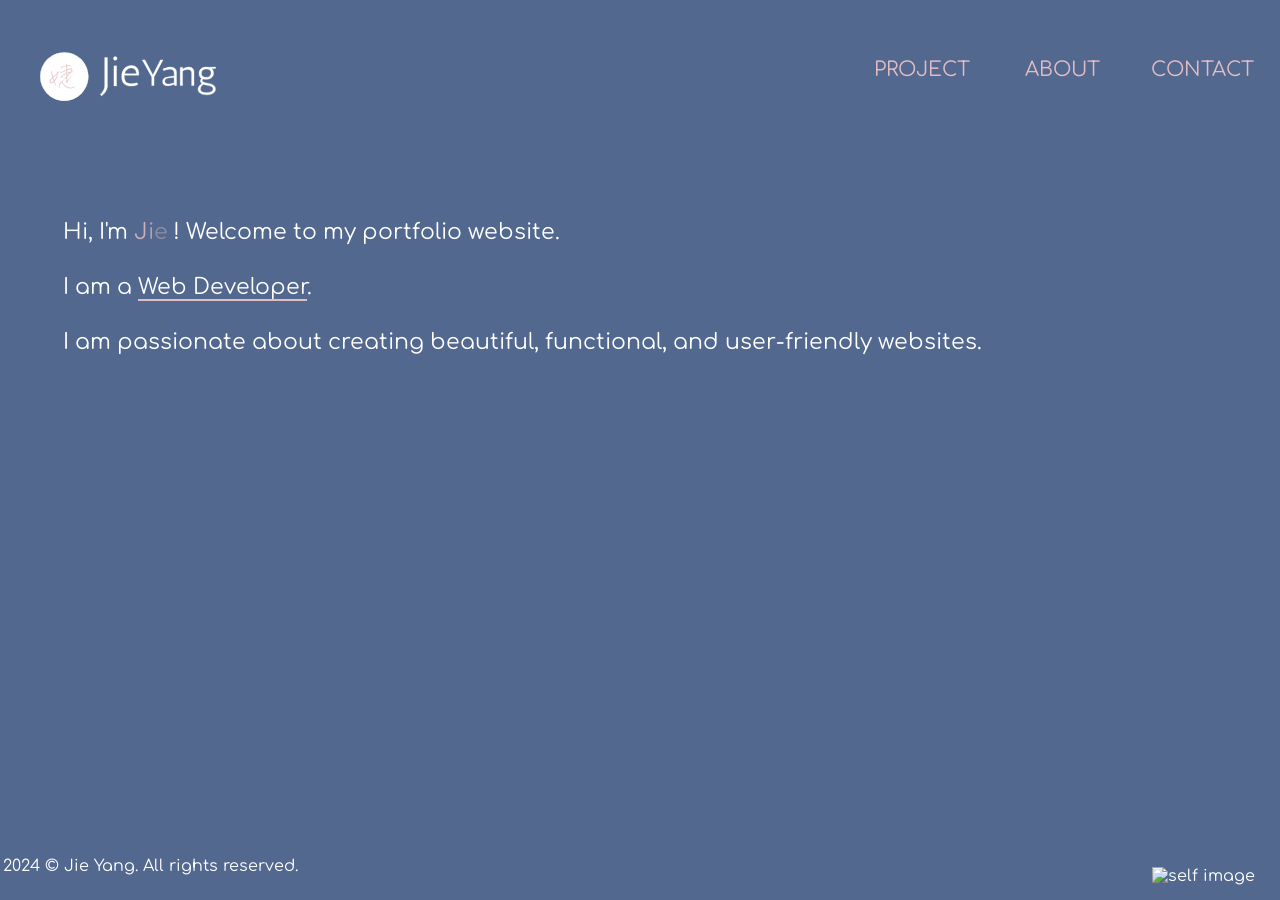
==== commit 5d270223: "design" ====
--- a/index.html
+++ b/index.html
@@ -36,7 +36,7 @@
     <section id="intro">
         <h2 class="hidden">self-intro</h2>
         <p>Hi, I'm <span class="pink" id="web">Jie</span> !  Welcome to my portfolio website. <br>I am a <span class="underline">Web Developer</span>.<br> I am passionate about creating beautiful, functional, and user-friendly websites.</p>
-            <img src="images/self.png" alt="self image" class="self-image-hat">
+            <div  class="self-image-hat"><img src="images/self.png" alt="self image"></div>
 
     </section>
 
--- a/css/main.css
+++ b/css/main.css
@@ -1 +1 @@
-body{font-family:"Comfortaa",arial,sans-serif;background-color:#52688f;color:#fff}.hidden{display:none}a{text-decoration:none;color:#fff}li{list-style:none}#main-header{display:flex;justify-content:space-between}#main-header #logo{width:140px;margin:30px 30px}#main-header #main-nav .hamburger-button{width:55px;height:40px;background:url(../images/hamburger.svg) no-repeat center;margin-top:40px;transition:all .5s ease;border:0}#main-header #main-nav .hamburger-button.expanded{transform:rotate(90deg)}#main-header #main-nav #burger-con{width:100%;margin-top:40px;margin-bottom:15px;display:none}#main-header #main-nav #burger-con.slide-toggle{display:block}#main-header #main-nav #burger-con ul{padding:0;color:#fff;z-index:333}#main-header #main-nav #burger-con ul li a{display:block;padding:10px;width:120px;height:35px;text-align:center;font-size:20px}#main-header #main-nav #burger-con ul li a:hover{color:#e1bcc3}@media screen and (min-width: 768px){#main-header #logo{width:180px}#main-header #main-nav .hamburger-button{display:none}#main-header #main-nav #burger-con{display:block}#main-header #main-nav ul{display:flex;justify-content:space-around}#main-header #main-nav ul li a{padding:10px;width:60px;height:60px}}@media screen and (min-width: 1920px){#main-header #main-nav ul li a{padding:10px;width:100px;height:100px}}#thanks-light-box{display:flex;justify-content:space-around}#thanks-light-box #close-btn{background-color:rgba(0,0,0,0);border:none;width:50px;height:50px}#thanks-light-box p{margin:200px auto;line-height:30px}#thanks-light-box .heart-icon{position:absolute;top:60%;left:50%}body{position:relative}body #index-footer{position:absolute;top:150%}#main-footer{display:flex;justify-content:space-between;margin-top:180px;margin-bottom:10px}#main-footer #main-footer p{font-size:10px;margin-left:10px}@media screen and (min-width: 768px){body{position:relative}body #index-footer{position:absolute;top:180%}}.project-image{position:relative;overflow:hidden}.project-hero-h2{position:absolute;top:-20px;left:0;width:100%;height:100%;background-color:rgba(0,0,0,.4);color:#fff;padding:20px;opacity:0;transition:opacity .3s ease;pointer-events:none;display:flex;justify-content:center;align-items:center}.project-image:hover .project-hero-h2{opacity:1;pointer-events:auto}.video-player{display:flex;flex-direction:column;align-items:center;height:auto;position:relative}.video-player #myVideo{width:90%}.controls{position:absolute;top:50%;left:50%;transform:translate(-50%, -50%);justify-content:center;display:none}.controls .video-btn{width:50px;height:50px;border-radius:50%;cursor:pointer;background-color:#bf787e;margin:0 5px;border:none}.controls .video-btn:hover{background-color:#e1bcc3}@media screen and (min-width: 768px){#myVideo{max-width:60%}.video-btn{width:120px;height:120px;margin:0px 15px}}@media screen and (min-width: 1920px){.video-btn{width:350px;height:350px;margin:0px 20px}}#intro{margin:50px 20px;position:relative}#intro p{line-height:50px;font-size:15px;margin-left:30px}#intro .pink{color:#e1bcc3}#intro .underline{text-decoration:underline;text-decoration-thickness:2px;text-underline-position:under;text-decoration-color:#e1bcc3;padding-bottom:5px;margin-bottom:5px}.self-image-hat{position:absolute;max-width:45%;height:auto;z-index:-333;top:100%;right:-25px}@media screen and (min-width: 768px){#intro p{line-height:55px;font-size:22px;margin-left:35px}.self-image-hat{max-width:35%;height:auto;z-index:-333;top:70%}}@media screen and (min-width: 1200px){.self-image-hat{max-width:30%;height:auto;z-index:-333;top:30%}}@media screen and (min-width: 1920px){#index-main-nav a{width:150px;height:100px;line-height:3;font-size:20px}}#project{margin-bottom:-10px}#project .title{margin-top:50px}#project .title h2{margin-left:10px}#project p{margin:20px 30px 10px;line-height:35px}#project #select{margin-top:80px;margin-bottom:20px}#project #select ul{display:flex}#project #select ul button{margin-left:15px;font-size:15px;width:90px;height:50px;border-radius:75px;background-color:#bf787e;color:#fff}#project #select ul button:hover{border:2px solid #fff;background-color:#e1bcc3}#project-gallery{margin:0 auto}.gallery-box{border:3px solid #e1bcc3;margin:10px 0;padding:20px}.gallery-box .project-title{font-size:12px;color:#e1bcc3;margin-bottom:20px}.gallery-image{width:85%;height:30vh;margin:0 30px;transition:transform .2s ease-in-out}.gallery-image:hover{transform:scale(0.97)}@media screen and (min-width: 768px){#project-gallery{display:flex;flex-wrap:wrap;justify-content:space-around;margin:0 auto}#project-gallery .gallery-box .project-title{font-size:15px;margin:20px 0}#project-gallery .gallery-image{width:350px;height:220px}}.case-page{background-color:#52688f}.left-icon{width:100px;height:100px}.material-symbols-outlined{color:#e1bcc3}video{max-width:80%}#project-case{margin-top:100px;margin-bottom:50px}#project-case img{max-width:100%;height:100%}#project-case h3{color:#e1bcc3;line-height:50px}#project-case #case-study{margin-top:50px}#project-case #case-study h3{font-size:16px;margin-top:20px;color:#e1bcc3}#project-case #case-study p{font-size:13px;line-height:30px}#project-case #case-study img{max-width:60%}#self-intro p{line-height:35px;font-size:12px;margin:20px 0px}#self-intro #resume{color:#e1bcc3}#self-intro #tools-images{display:flex;justify-content:space-around;margin:50px}#self-intro h3{margin-bottom:50px}#self-intro .icon{width:30px;height:30px}#self-intro div{padding:20px 40px}#work{background:url("../images/me.jpg") no-repeat right top;background-size:20%;background-position-y:-10%;margin:40px;border:2px solid #e1bcc3}@media screen and (min-width: 768px){#self-intro{margin:50px;padding:50px}#self-intro p{font-size:18px;line-height:35px}}#contact{margin-top:50px}#contact h2{margin-bottom:50px;font-size:15px}#contact p{line-height:30px;margin:30px 30px;font-size:12px}#find #send-email{width:80%;height:60px;margin:0 auto;background-color:#fff;color:#343434;display:flex;justify-content:space-between}#find #send-email #email-placeholder{margin:20px;font-size:15px}#find #send-email #email-placeholder img{width:25px;height:25px}#find #send-email a{width:30%;height:100%;border-radius:75px;background-color:#bf787e;z-index:333;display:flex;justify-content:center;align-items:center}#find #send-email a:hover{border:2px solid #fff;background-color:#e1bcc3}#find #social-media{width:85%;margin:40px auto;border:2px solid #e1bcc3;border-radius:10%;font-size:12px}#find #social-media img{width:25px;height:25px}#find #social-media .social-media-icon{display:flex;justify-content:space-evenly;margin-top:10px}#find #social-media .social-media-icon p{margin:50px 100px 20px 80px}#send-message{background-color:rgba(13,67,115,.5);box-shadow:0px 4px 8px rgba(0,0,0,.2)}#send-message h2{padding-top:50px;margin-left:20px;font-size:15px}#send-message img{width:35px;height:35px}#send-message .form-message #message-btn{width:25%;height:60px;background-color:#bf787e;color:#fff;font-size:18px}#send-message .form-message #message-btn:hover{border:2px solid #fff;background-color:#e1bcc3}#send-message .form-message textarea{height:200px}#send-message .form-message input,#send-message textarea,#send-message button{width:60%;height:40px;margin:20px 20px;border:2px solid #bf787e}#thanks-light-box{width:60%;display:none;position:fixed;top:50%;left:50%;transform:translate(-50%, -50%);background-color:#52688f;color:#fff;padding:20px;border-radius:5px;box-shadow:0 0 10px rgba(0,0,0,.5)}#thanks-light-box #close-btn{background-color:rgba(0,0,0,0);border:none;width:35px;height:35px}#thanks-light-box p{margin:200px 50px;line-height:30px}#thanks-light-box .heart-icon{position:absolute;top:70%;left:50%}@media screen and (min-width: 768px){#content{width:60%;margin:0 auto}#contact h2{font-size:20px}#contact p{font-size:15px}#find #send-email{height:75px}#find #send-email p{font-size:20px}#find #send-email p img{width:50%;height:50%}#find #send-email a{width:25%}#find #social-media{height:200px}#send-message{margin:30px auto}#send-message .form-message #message-btn{width:22%;height:80px}#send-message .form-message input,#send-message textarea,#send-message button{width:65%;height:45px;margin:20px 15%}}@media screen and (min-width: 1920px){#find #send-email{width:60%}#find a{width:20%}.form-message #message-btn{width:15%;height:80px}.form-message input,textarea,button{width:60%;height:90px;margin:20px 15%}}/*# sourceMappingURL=main.css.map */+body{font-family:"Comfortaa",arial,sans-serif;background-color:#52688f;color:#fff}.hidden{display:none}a{text-decoration:none;color:#fff}li{list-style:none}#main-header{display:flex;justify-content:space-between}#main-header #logo{width:140px;margin:30px 30px}#main-header #main-nav .hamburger-button{width:55px;height:40px;background:url(../images/hamburger.svg) no-repeat center;margin-top:40px;transition:all .5s ease;border:0}#main-header #main-nav .hamburger-button.expanded{transform:rotate(90deg)}#main-header #main-nav #burger-con{width:100%;margin-top:40px;margin-bottom:15px;display:none}#main-header #main-nav #burger-con.slide-toggle{display:block}#main-header #main-nav #burger-con ul{padding:0;z-index:333}#main-header #main-nav #burger-con ul li a{display:block;padding:10px;width:120px;height:35px;text-align:center;font-size:20px;color:#e1bcc3}#main-header #main-nav #burger-con ul li a:hover{color:#fff}@media screen and (min-width: 768px){#main-header #logo{width:180px}#main-header #main-nav .hamburger-button{display:none}#main-header #main-nav #burger-con{display:block}#main-header #main-nav ul{display:flex;justify-content:space-around}#main-header #main-nav ul li a{padding:10px;width:60px;height:60px}}@media screen and (min-width: 1920px){#main-header #main-nav ul li a{padding:10px;width:100px;height:100px}}#thanks-light-box{display:flex;justify-content:space-around}#thanks-light-box #close-btn{background-color:rgba(0,0,0,0);border:none;width:50px;height:50px}#thanks-light-box p{margin:200px auto;line-height:30px}#thanks-light-box .heart-icon{position:absolute;top:60%;left:50%}#index-footer{position:fixed;bottom:9px;left:3px}#main-footer{display:flex;justify-content:space-between;margin-top:180px;margin-bottom:10px}#main-footer #main-footer p{font-size:10px;margin-left:10px}.project-image{position:relative;overflow:hidden}.project-hero-h2{position:absolute;top:-20px;left:0;width:100%;height:100%;background-color:rgba(0,0,0,.4);color:#fff;padding:20px;opacity:0;transition:opacity .3s ease;pointer-events:none;display:flex;justify-content:center;align-items:center}.project-image:hover .project-hero-h2{opacity:1;pointer-events:auto}.video-player{display:flex;flex-direction:column;align-items:center;height:auto;position:relative}.video-player #myVideo{width:90%}.controls{position:absolute;top:50%;left:50%;transform:translate(-50%, -50%);justify-content:center;display:none}.controls .video-btn{width:50px;height:50px;border-radius:50%;cursor:pointer;background-color:#bf787e;margin:0 5px;border:none}.controls .video-btn:hover{background-color:#e1bcc3}@media screen and (min-width: 768px){#myVideo{max-width:60%}.video-btn{width:120px;height:120px;margin:0px 15px}}@media screen and (min-width: 1920px){.video-btn{width:350px;height:350px;margin:0px 20px}}#intro{margin:50px 20px;position:relative}#intro p{line-height:50px;font-size:15px;margin-left:30px}#intro .pink{color:#e1bcc3}#intro .underline{text-decoration:underline;text-decoration-thickness:2px;text-underline-position:under;text-decoration-color:#e1bcc3;padding-bottom:5px;margin-bottom:5px}.self-image-hat{position:fixed;max-width:200px;z-index:-333;bottom:0px;right:5px}.self-image-hat img{width:100%;height:auto}@media screen and (min-width: 768px){#intro p{line-height:55px;font-size:22px;margin-left:35px}.self-image-hat{position:fixed;max-width:299px;z-index:-333;bottom:10px;right:15px}.self-image-hat img{width:100%;height:auto}}@media screen and (min-width: 1200px){.self-image-hat{position:fixed;max-width:399px;z-index:-333;bottom:15px;right:25px}.self-image-hat img{width:100%;height:auto}}@media screen and (min-width: 1920px){#index-main-nav a{width:150px;height:100px;line-height:3;font-size:20px}}#project{margin-bottom:-10px}#project .title{margin-top:50px}#project .title h2{margin-left:10px}#project p{margin:20px 30px 10px;line-height:35px}#project #select{margin-top:80px;margin-bottom:20px}#project #select ul{display:flex}#project #select ul button{margin-left:15px;font-size:15px;width:90px;height:50px;border-radius:75px;background-color:#bf787e;color:#fff}#project #select ul button:hover{border:2px solid #fff;background-color:#e1bcc3}#project-gallery{margin:0 auto}.gallery-box{border:3px solid #e1bcc3;margin:10px 0;padding:20px}.gallery-box .project-title{font-size:12px;color:#e1bcc3;margin-bottom:20px}.gallery-image{width:85%;height:30vh;margin:0 30px;transition:transform .2s ease-in-out}.gallery-image:hover{transform:scale(0.97)}@media screen and (min-width: 768px){#project-gallery{display:flex;flex-wrap:wrap;justify-content:space-around;margin:0 auto}#project-gallery .gallery-box .project-title{font-size:15px;margin:20px 0}#project-gallery .gallery-image{width:350px;height:220px}}.case-page{background-color:#52688f}.left-icon{width:100px;height:100px}.material-symbols-outlined{color:#e1bcc3}video{max-width:80%}#project-case{margin-top:100px;margin-bottom:50px}#project-case img{max-width:100%;height:100%}#project-case h3{color:#e1bcc3;line-height:50px}#project-case #case-study{margin-top:50px}#project-case #case-study h3{font-size:16px;margin-top:20px;color:#e1bcc3}#project-case #case-study p{font-size:13px;line-height:30px}#project-case #case-study img{max-width:60%}#self-intro .pink{color:#e1bcc3}#self-intro p{line-height:35px;font-size:15px;margin:20px 0px}#self-intro #resume{color:#e1bcc3;font-weight:600}#self-intro div{padding:20px 40px}.icon{width:35px;height:35px}h3{margin-bottom:50px}#work #tools-images{white-space:nowrap}#work .tool-icon{display:inline-block;margin:20px 10px 50px 0px}#life{position:relative;margin-top:45%;margin-bottom:80px;border:2px solid #e1bcc3}#life .self{border:1px solid #e1bcc3;width:65%;position:absolute;left:20%;bottom:85%}#life .self img{width:100%;height:25%}#life .life-intro{padding:20% 5px 5% 5px}@media screen and (min-width: 768px){#self-intro{margin:50px;padding:50px}#self-intro p{font-size:18px;line-height:35px}#life{position:relative;border:2px solid #e1bcc3;margin-top:20%}#life .self{border:1px solid #e1bcc3;width:39%;position:absolute;left:55%;bottom:75%}#life .self img{width:100%;height:20%}#life .life-intro{padding:5% 15px}}@media screen and (min-width: 1200px){#life{position:relative;border:2px solid #e1bcc3;margin-top:20%}#life .self{border:1px solid #e1bcc3;width:30%;position:absolute;left:50%;bottom:75%}#life .self img{width:100%;height:15%}#life .life-intro{padding:2% 15px}}#contact{margin-top:50px}#contact h2{margin-bottom:50px;font-size:15px}#contact p{line-height:30px;margin:30px 30px;font-size:12px}#find #send-email{width:80%;height:60px;margin:0 auto;background-color:#fff;color:#343434;display:flex;justify-content:space-between}#find #send-email #email-placeholder{margin:20px;font-size:15px}#find #send-email #email-placeholder img{width:25px;height:25px}#find #send-email a{width:30%;height:100%;background-color:#bf787e;z-index:333;display:flex;justify-content:center;align-items:center}#find #send-email a:hover{border:2px solid #fff;background-color:#e1bcc3}#find #social-media{width:85%;margin:40px auto;font-size:12px}#find #social-media img{width:25px;height:25px}#find #social-media .social-media-icon{display:flex;justify-content:space-evenly;margin-top:10px}#find #social-media .social-media-icon p{margin:50px 100px 20px 80px}#send-message{border:2px solid #e1bcc3}#send-message h2{padding-top:50px;margin-left:20px;font-size:15px}#send-message img{width:35px;height:35px}#send-message .form-message #message-btn{width:25%;height:60px;background-color:#bf787e;color:#fff;font-size:18px}#send-message .form-message #message-btn:hover{border:2px solid #fff;background-color:#e1bcc3}#send-message .form-message textarea{height:200px}#send-message .form-message input,#send-message textarea,#send-message button{width:60%;height:40px;margin:20px 20px;border:2px solid #bf787e}#thanks-light-box{width:60%;display:none;position:fixed;top:50%;left:50%;transform:translate(-50%, -50%);background-color:#52688f;color:#fff;padding:20px;border-radius:5px;box-shadow:0 0 10px rgba(0,0,0,.5)}#thanks-light-box #close-btn{background-color:rgba(0,0,0,0);border:none;width:35px;height:35px}#thanks-light-box p{margin:200px 50px;line-height:30px}#thanks-light-box .heart-icon{position:absolute;top:70%;left:50%}@media screen and (min-width: 768px){#content{width:60%;margin:0 auto}#contact h2{font-size:20px}#contact p{font-size:15px}#find #send-email{height:75px}#find #send-email p{font-size:20px}#find #send-email p img{width:50%;height:50%}#find #send-email a{width:25%}#find #social-media{height:200px}#send-message{margin:30px auto}#send-message .form-message #message-btn{width:22%;height:80px}#send-message .form-message input,#send-message textarea,#send-message button{width:65%;height:45px;margin:20px 15%}}@media screen and (min-width: 1920px){#find #send-email{width:60%}#find a{width:20%}.form-message #message-btn{width:15%;height:80px}.form-message input,textarea,button{width:60%;height:90px;margin:20px 15%}}/*# sourceMappingURL=main.css.map */
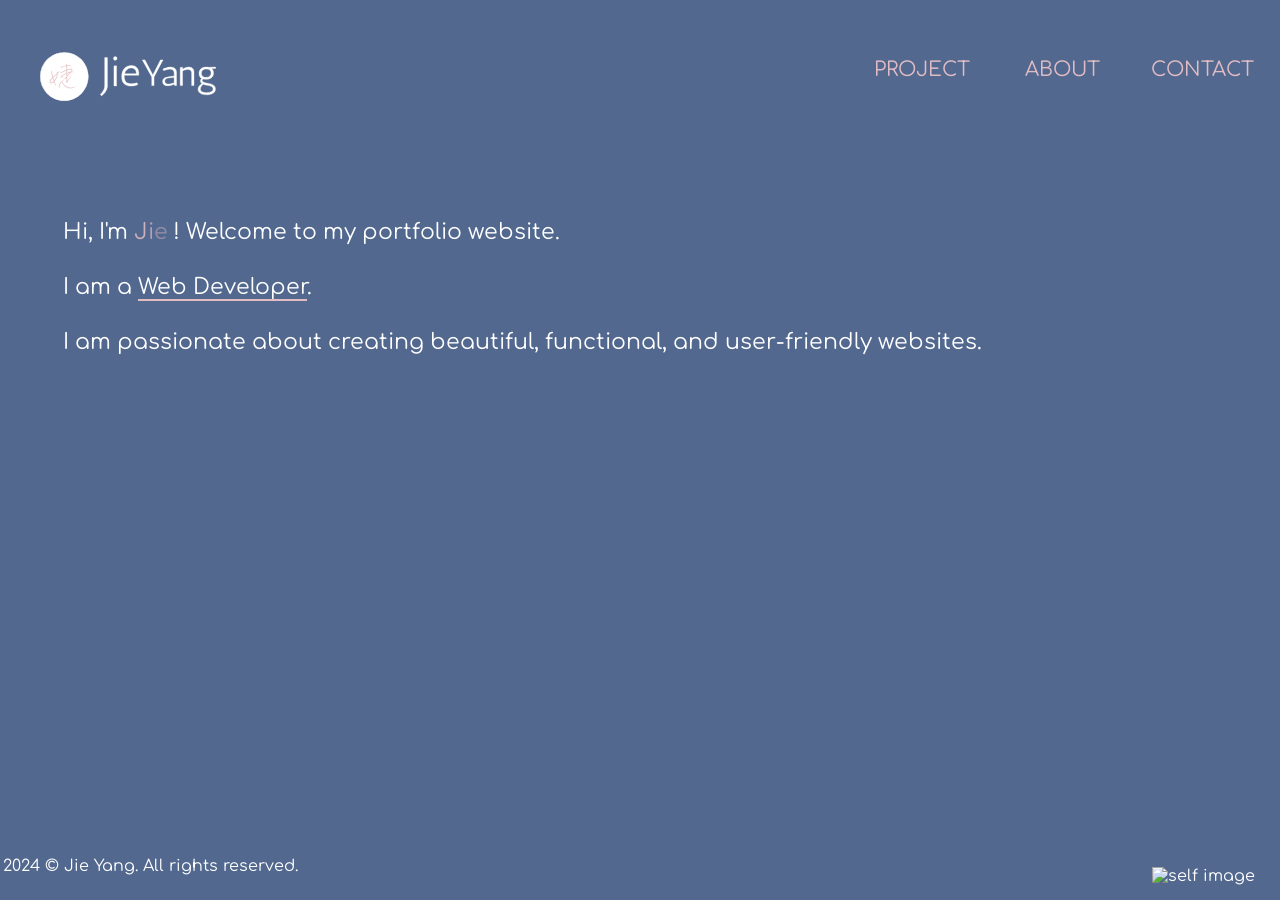
==== commit 486a05e2: "adding greensock" ====
--- a/index.html
+++ b/index.html
@@ -8,9 +8,8 @@
     <link rel="preconnect" href="https://fonts.gstatic.com" crossorigin>
     <link href="https://fonts.googleapis.com/css2?family=Comfortaa:wght@300&display=swap" rel="stylesheet">
     <link href="css/main.css" rel="stylesheet">
-    <script defer src="https://cdnjs.cloudflare.com/ajax/libs/gsap/3.12.4/gsap.min.js"></script>
+    <script defer src="https://cdn.jsdelivr.net/npm/gsap@3.12.5/dist/gsap.min.js"></script>
     <script defer src="js/SplitText.js"></script>
-
     <script type="module" defer src="js/main.js"></script>
 
 </head>
--- a/css/main.css
+++ b/css/main.css
@@ -1 +1 @@
-body{font-family:"Comfortaa",arial,sans-serif;background-color:#52688f;color:#fff}.hidden{display:none}a{text-decoration:none;color:#fff}li{list-style:none}#main-header{display:flex;justify-content:space-between}#main-header #logo{width:140px;margin:30px 30px}#main-header #main-nav .hamburger-button{width:55px;height:40px;background:url(../images/hamburger.svg) no-repeat center;margin-top:40px;transition:all .5s ease;border:0}#main-header #main-nav .hamburger-button.expanded{transform:rotate(90deg)}#main-header #main-nav #burger-con{width:100%;margin-top:40px;margin-bottom:15px;display:none}#main-header #main-nav #burger-con.slide-toggle{display:block}#main-header #main-nav #burger-con ul{padding:0;z-index:333}#main-header #main-nav #burger-con ul li a{display:block;padding:10px;width:120px;height:35px;text-align:center;font-size:20px;color:#e1bcc3}#main-header #main-nav #burger-con ul li a:hover{color:#fff}@media screen and (min-width: 768px){#main-header #logo{width:180px}#main-header #main-nav .hamburger-button{display:none}#main-header #main-nav #burger-con{display:block}#main-header #main-nav ul{display:flex;justify-content:space-around}#main-header #main-nav ul li a{padding:10px;width:60px;height:60px}}@media screen and (min-width: 1920px){#main-header #main-nav ul li a{padding:10px;width:100px;height:100px}}#thanks-light-box{display:flex;justify-content:space-around}#thanks-light-box #close-btn{background-color:rgba(0,0,0,0);border:none;width:50px;height:50px}#thanks-light-box p{margin:200px auto;line-height:30px}#thanks-light-box .heart-icon{position:absolute;top:60%;left:50%}#index-footer{position:fixed;bottom:9px;left:3px}#main-footer{display:flex;justify-content:space-between;margin-top:180px;margin-bottom:10px}#main-footer #main-footer p{font-size:10px;margin-left:10px}.project-image{position:relative;overflow:hidden}.project-hero-h2{position:absolute;top:-20px;left:0;width:100%;height:100%;background-color:rgba(0,0,0,.4);color:#fff;padding:20px;opacity:0;transition:opacity .3s ease;pointer-events:none;display:flex;justify-content:center;align-items:center}.project-image:hover .project-hero-h2{opacity:1;pointer-events:auto}.video-player{display:flex;flex-direction:column;align-items:center;height:auto;position:relative}.video-player #myVideo{width:90%}.controls{position:absolute;top:50%;left:50%;transform:translate(-50%, -50%);justify-content:center;display:none}.controls .video-btn{width:50px;height:50px;border-radius:50%;cursor:pointer;background-color:#bf787e;margin:0 5px;border:none}.controls .video-btn:hover{background-color:#e1bcc3}@media screen and (min-width: 768px){#myVideo{max-width:60%}.video-btn{width:120px;height:120px;margin:0px 15px}}@media screen and (min-width: 1920px){.video-btn{width:350px;height:350px;margin:0px 20px}}#intro{margin:50px 20px;position:relative}#intro p{line-height:50px;font-size:15px;margin-left:30px}#intro .pink{color:#e1bcc3}#intro .underline{text-decoration:underline;text-decoration-thickness:2px;text-underline-position:under;text-decoration-color:#e1bcc3;padding-bottom:5px;margin-bottom:5px}.self-image-hat{position:fixed;max-width:200px;z-index:-333;bottom:0px;right:5px}.self-image-hat img{width:100%;height:auto}@media screen and (min-width: 768px){#intro p{line-height:55px;font-size:22px;margin-left:35px}.self-image-hat{position:fixed;max-width:299px;z-index:-333;bottom:10px;right:15px}.self-image-hat img{width:100%;height:auto}}@media screen and (min-width: 1200px){.self-image-hat{position:fixed;max-width:399px;z-index:-333;bottom:15px;right:25px}.self-image-hat img{width:100%;height:auto}}@media screen and (min-width: 1920px){#index-main-nav a{width:150px;height:100px;line-height:3;font-size:20px}}#project{margin-bottom:-10px}#project .title{margin-top:50px}#project .title h2{margin-left:10px}#project p{margin:20px 30px 10px;line-height:35px}#project #select{margin-top:80px;margin-bottom:20px}#project #select ul{display:flex}#project #select ul button{margin-left:15px;font-size:15px;width:90px;height:50px;border-radius:75px;background-color:#bf787e;color:#fff}#project #select ul button:hover{border:2px solid #fff;background-color:#e1bcc3}#project-gallery{margin:0 auto}.gallery-box{border:3px solid #e1bcc3;margin:10px 0;padding:20px}.gallery-box .project-title{font-size:12px;color:#e1bcc3;margin-bottom:20px}.gallery-image{width:85%;height:30vh;margin:0 30px;transition:transform .2s ease-in-out}.gallery-image:hover{transform:scale(0.97)}@media screen and (min-width: 768px){#project-gallery{display:flex;flex-wrap:wrap;justify-content:space-around;margin:0 auto}#project-gallery .gallery-box .project-title{font-size:15px;margin:20px 0}#project-gallery .gallery-image{width:350px;height:220px}}.case-page{background-color:#52688f}.left-icon{width:100px;height:100px}.material-symbols-outlined{color:#e1bcc3}video{max-width:80%}#project-case{margin-top:100px;margin-bottom:50px}#project-case img{max-width:100%;height:100%}#project-case h3{color:#e1bcc3;line-height:50px}#project-case #case-study{margin-top:50px}#project-case #case-study h3{font-size:16px;margin-top:20px;color:#e1bcc3}#project-case #case-study p{font-size:13px;line-height:30px}#project-case #case-study img{max-width:60%}#self-intro .pink{color:#e1bcc3}#self-intro p{line-height:35px;font-size:15px;margin:20px 0px}#self-intro #resume{color:#e1bcc3;font-weight:600}#self-intro div{padding:20px 40px}.icon{width:35px;height:35px}h3{margin-bottom:50px}#work #tools-images{white-space:nowrap}#work .tool-icon{display:inline-block;margin:20px 10px 50px 0px}#life{position:relative;margin-top:45%;margin-bottom:80px;border:2px solid #e1bcc3}#life .self{border:1px solid #e1bcc3;width:65%;position:absolute;left:20%;bottom:85%}#life .self img{width:100%;height:25%}#life .life-intro{padding:20% 5px 5% 5px}@media screen and (min-width: 768px){#self-intro{margin:50px;padding:50px}#self-intro p{font-size:18px;line-height:35px}#life{position:relative;border:2px solid #e1bcc3;margin-top:20%}#life .self{border:1px solid #e1bcc3;width:39%;position:absolute;left:55%;bottom:75%}#life .self img{width:100%;height:20%}#life .life-intro{padding:5% 15px}}@media screen and (min-width: 1200px){#life{position:relative;border:2px solid #e1bcc3;margin-top:20%}#life .self{border:1px solid #e1bcc3;width:30%;position:absolute;left:50%;bottom:75%}#life .self img{width:100%;height:15%}#life .life-intro{padding:2% 15px}}#contact{margin-top:50px}#contact h2{margin-bottom:50px;font-size:15px}#contact p{line-height:30px;margin:30px 30px;font-size:12px}#find #send-email{width:80%;height:60px;margin:0 auto;background-color:#fff;color:#343434;display:flex;justify-content:space-between}#find #send-email #email-placeholder{margin:20px;font-size:15px}#find #send-email #email-placeholder img{width:25px;height:25px}#find #send-email a{width:30%;height:100%;background-color:#bf787e;z-index:333;display:flex;justify-content:center;align-items:center}#find #send-email a:hover{border:2px solid #fff;background-color:#e1bcc3}#find #social-media{width:85%;margin:40px auto;font-size:12px}#find #social-media img{width:25px;height:25px}#find #social-media .social-media-icon{display:flex;justify-content:space-evenly;margin-top:10px}#find #social-media .social-media-icon p{margin:50px 100px 20px 80px}#send-message{border:2px solid #e1bcc3}#send-message h2{padding-top:50px;margin-left:20px;font-size:15px}#send-message img{width:35px;height:35px}#send-message .form-message #message-btn{width:25%;height:60px;background-color:#bf787e;color:#fff;font-size:18px}#send-message .form-message #message-btn:hover{border:2px solid #fff;background-color:#e1bcc3}#send-message .form-message textarea{height:200px}#send-message .form-message input,#send-message textarea,#send-message button{width:60%;height:40px;margin:20px 20px;border:2px solid #bf787e}#thanks-light-box{width:60%;display:none;position:fixed;top:50%;left:50%;transform:translate(-50%, -50%);background-color:#52688f;color:#fff;padding:20px;border-radius:5px;box-shadow:0 0 10px rgba(0,0,0,.5)}#thanks-light-box #close-btn{background-color:rgba(0,0,0,0);border:none;width:35px;height:35px}#thanks-light-box p{margin:200px 50px;line-height:30px}#thanks-light-box .heart-icon{position:absolute;top:70%;left:50%}@media screen and (min-width: 768px){#content{width:60%;margin:0 auto}#contact h2{font-size:20px}#contact p{font-size:15px}#find #send-email{height:75px}#find #send-email p{font-size:20px}#find #send-email p img{width:50%;height:50%}#find #send-email a{width:25%}#find #social-media{height:200px}#send-message{margin:30px auto}#send-message .form-message #message-btn{width:22%;height:80px}#send-message .form-message input,#send-message textarea,#send-message button{width:65%;height:45px;margin:20px 15%}}@media screen and (min-width: 1920px){#find #send-email{width:60%}#find a{width:20%}.form-message #message-btn{width:15%;height:80px}.form-message input,textarea,button{width:60%;height:90px;margin:20px 15%}}/*# sourceMappingURL=main.css.map */+body{font-family:"Comfortaa",arial,sans-serif;background-color:#52688f;color:#fff}.hidden{display:none}a{text-decoration:none;color:#fff}li{list-style:none}#main-header{display:flex;justify-content:space-between}#main-header #logo{width:140px;margin:30px 30px}#main-header #main-nav .hamburger-button{width:55px;height:40px;background:url(../images/hamburger.svg) no-repeat center;margin-top:40px;transition:all .5s ease;border:0}#main-header #main-nav .hamburger-button.expanded{transform:rotate(90deg)}#main-header #main-nav #burger-con{width:100%;margin-top:40px;margin-bottom:15px;display:none}#main-header #main-nav #burger-con.slide-toggle{display:block}#main-header #main-nav #burger-con ul{padding:0;z-index:333}#main-header #main-nav #burger-con ul li a{display:block;padding:10px;width:120px;height:35px;text-align:center;font-size:20px;color:#e1bcc3}#main-header #main-nav #burger-con ul li a:hover{color:#fff}@media screen and (min-width: 768px){#main-header #logo{width:180px}#main-header #main-nav .hamburger-button{display:none}#main-header #main-nav #burger-con{display:block}#main-header #main-nav ul{display:flex;justify-content:space-around}#main-header #main-nav ul li a{padding:10px;width:60px;height:60px}}@media screen and (min-width: 1920px){#main-header #main-nav ul li a{padding:10px;width:100px;height:100px}}#thanks-light-box{display:flex;justify-content:space-around}#thanks-light-box #close-btn{background-color:rgba(0,0,0,0);border:none;width:50px;height:50px}#thanks-light-box p{margin:200px auto;line-height:30px}#thanks-light-box .heart-icon{position:absolute;top:60%;left:50%}#index-footer{position:fixed;bottom:9px;left:3px}#main-footer{display:flex;justify-content:space-between;margin-top:180px;margin-bottom:10px}#main-footer #main-footer p{font-size:10px;margin-left:10px}.project-image{position:relative;overflow:hidden}.project-hero-h2{position:absolute;top:-20px;left:0;width:100%;height:100%;background-color:rgba(0,0,0,.4);color:#fff;padding:20px;opacity:0;transition:opacity .3s ease;pointer-events:none;display:flex;justify-content:center;align-items:center}.project-image:hover .project-hero-h2{opacity:1;pointer-events:auto}.video-player{display:flex;flex-direction:column;align-items:center;height:auto;position:relative}.video-player #myVideo{width:90%}.controls{position:absolute;top:50%;left:50%;transform:translate(-50%, -50%);justify-content:center;display:none}.controls .video-btn{width:50px;height:50px;border-radius:50%;cursor:pointer;background-color:#bf787e;margin:0 5px;border:none}.controls .video-btn:hover{background-color:#e1bcc3}@media screen and (min-width: 768px){#myVideo{max-width:60%}.video-btn{width:120px;height:120px;margin:0px 15px}}@media screen and (min-width: 1920px){.video-btn{width:350px;height:350px;margin:0px 20px}}#intro{margin:50px 20px;position:relative}#intro p{line-height:50px;font-size:15px;margin-left:30px}#intro .pink{color:#e1bcc3}#intro .underline{text-decoration:underline;text-decoration-thickness:2px;text-underline-position:under;text-decoration-color:#e1bcc3;padding-bottom:5px;margin-bottom:5px}.self-image-hat{position:fixed;max-width:200px;z-index:-333;bottom:0px;right:5px}.self-image-hat img{width:100%;height:auto}@media screen and (min-width: 768px){#intro p{line-height:55px;font-size:22px;margin-left:35px}.self-image-hat{position:fixed;max-width:299px;z-index:-333;bottom:10px;right:15px}.self-image-hat img{width:100%;height:auto}}@media screen and (min-width: 1200px){.self-image-hat{position:fixed;max-width:399px;z-index:-333;bottom:15px;right:25px}.self-image-hat img{width:100%;height:auto}}@media screen and (min-width: 1920px){#index-main-nav a{width:150px;height:100px;line-height:3;font-size:20px}}#project{margin-bottom:-10px}#project .title{margin-top:50px}#project .title h2{margin-left:10px}#project p{margin:20px 30px 10px;line-height:35px}#project #select{margin-top:80px;margin-bottom:20px}#project #select ul{display:flex}#project #select ul button{margin-left:15px;font-size:15px;width:90px;height:50px;border-radius:75px;background-color:#bf787e;color:#fff}#project #select ul button:hover{border:2px solid #fff;background-color:#e1bcc3}#project-gallery{margin:0 auto}.gallery-box{border:3px solid #e1bcc3;margin:10px 0;padding:20px}.gallery-box .project-title{font-size:12px;color:#e1bcc3;margin-bottom:20px}.gallery-image{width:85%;height:30vh;margin:0 30px}@media screen and (min-width: 768px){#project-gallery{display:flex;flex-wrap:wrap;justify-content:space-around;margin:0 auto}#project-gallery .gallery-box .project-title{font-size:15px;margin:20px 0}#project-gallery .gallery-image{width:350px;height:220px}}.case-page{background-color:#52688f}.left-icon{width:100px;height:100px}.material-symbols-outlined{color:#e1bcc3}video{max-width:80%}#project-case{margin-top:100px;margin-bottom:50px}#project-case img{max-width:100%;height:100%}#project-case h3{color:#e1bcc3;line-height:50px}#project-case #case-study{margin-top:50px}#project-case #case-study h3{font-size:16px;margin-top:20px;color:#e1bcc3}#project-case #case-study p{font-size:13px;line-height:30px}#project-case #case-study img{max-width:60%}#self-intro .pink{color:#e1bcc3}#self-intro p{line-height:35px;font-size:15px;margin:20px 0px}#self-intro #resume{color:#e1bcc3;font-weight:600}#self-intro div{padding:20px 40px}.icon{width:35px;height:35px}h3{margin-bottom:50px}#work #tools-images{white-space:nowrap}#work .tool-icon{display:inline-block;margin:20px 10px 50px 0px}#life{position:relative;margin-top:45%;margin-bottom:80px;border:2px solid #e1bcc3}#life .self{border:1px solid #e1bcc3;width:65%;position:absolute;left:20%;bottom:85%}#life .self img{width:100%;height:25%}#life .life-intro{padding:20% 5px 5% 5px}@media screen and (min-width: 768px){#self-intro{margin:50px;padding:50px}#self-intro p{font-size:18px;line-height:35px}#life{position:relative;border:2px solid #e1bcc3;margin-top:20%}#life .self{border:1px solid #e1bcc3;width:39%;position:absolute;left:55%;bottom:75%}#life .self img{width:100%;height:20%}#life .life-intro{padding:5% 15px}}@media screen and (min-width: 1200px){#life{position:relative;border:2px solid #e1bcc3;margin-top:20%}#life .self{border:1px solid #e1bcc3;width:30%;position:absolute;left:50%;bottom:75%}#life .self img{width:100%;height:15%}#life .life-intro{padding:2% 15px}}#contact{margin-top:50px}#contact h2{margin-bottom:50px;font-size:15px}#contact p{line-height:30px;margin:30px 30px;font-size:12px}#find #send-email{width:80%;height:60px;margin:0 auto;background-color:#fff;color:#343434;display:flex;justify-content:space-between}#find #send-email #email-placeholder{margin:20px;font-size:15px}#find #send-email #email-placeholder img{width:25px;height:25px}#find #send-email a{width:30%;height:100%;background-color:#bf787e;z-index:333;display:flex;justify-content:center;align-items:center}#find #send-email a:hover{border:2px solid #fff;background-color:#e1bcc3}#find #social-media{width:85%;margin:40px auto;font-size:12px}#find #social-media img{width:25px;height:25px}#find #social-media .social-media-icon{display:flex;justify-content:space-evenly;margin-top:10px}#find #social-media .social-media-icon p{margin:50px 100px 20px 80px}#send-message{border:2px solid #e1bcc3}#send-message h2{padding-top:50px;margin-left:20px;font-size:15px}#send-message img{width:35px;height:35px}#send-message .form-message #message-btn{width:25%;height:60px;background-color:#bf787e;color:#fff;font-size:18px}#send-message .form-message #message-btn:hover{border:2px solid #fff;background-color:#e1bcc3}#send-message .form-message textarea{height:200px}#send-message .form-message input,#send-message textarea,#send-message button{width:60%;height:40px;margin:20px 20px;border:2px solid #bf787e}#thanks-light-box{width:60%;display:none;position:fixed;top:50%;left:50%;transform:translate(-50%, -50%);background-color:#52688f;color:#fff;padding:20px;border-radius:5px;box-shadow:0 0 10px rgba(0,0,0,.5)}#thanks-light-box #close-btn{background-color:rgba(0,0,0,0);border:none;width:35px;height:35px}#thanks-light-box p{margin:200px 50px;line-height:30px}#thanks-light-box .heart-icon{position:absolute;top:70%;left:50%}@media screen and (min-width: 768px){#content{width:60%;margin:0 auto}#contact h2{font-size:20px}#contact p{font-size:15px}#find #send-email{height:75px}#find #send-email p{font-size:20px}#find #send-email p img{width:50%;height:50%}#find #send-email a{width:25%}#find #social-media{height:200px}#send-message{margin:30px auto}#send-message .form-message #message-btn{width:22%;height:80px}#send-message .form-message input,#send-message textarea,#send-message button{width:65%;height:45px;margin:20px 15%}}@media screen and (min-width: 1920px){#find #send-email{width:60%}#find a{width:20%}.form-message #message-btn{width:15%;height:80px}.form-message input,textarea,button{width:60%;height:90px;margin:20px 15%}}/*# sourceMappingURL=main.css.map */
